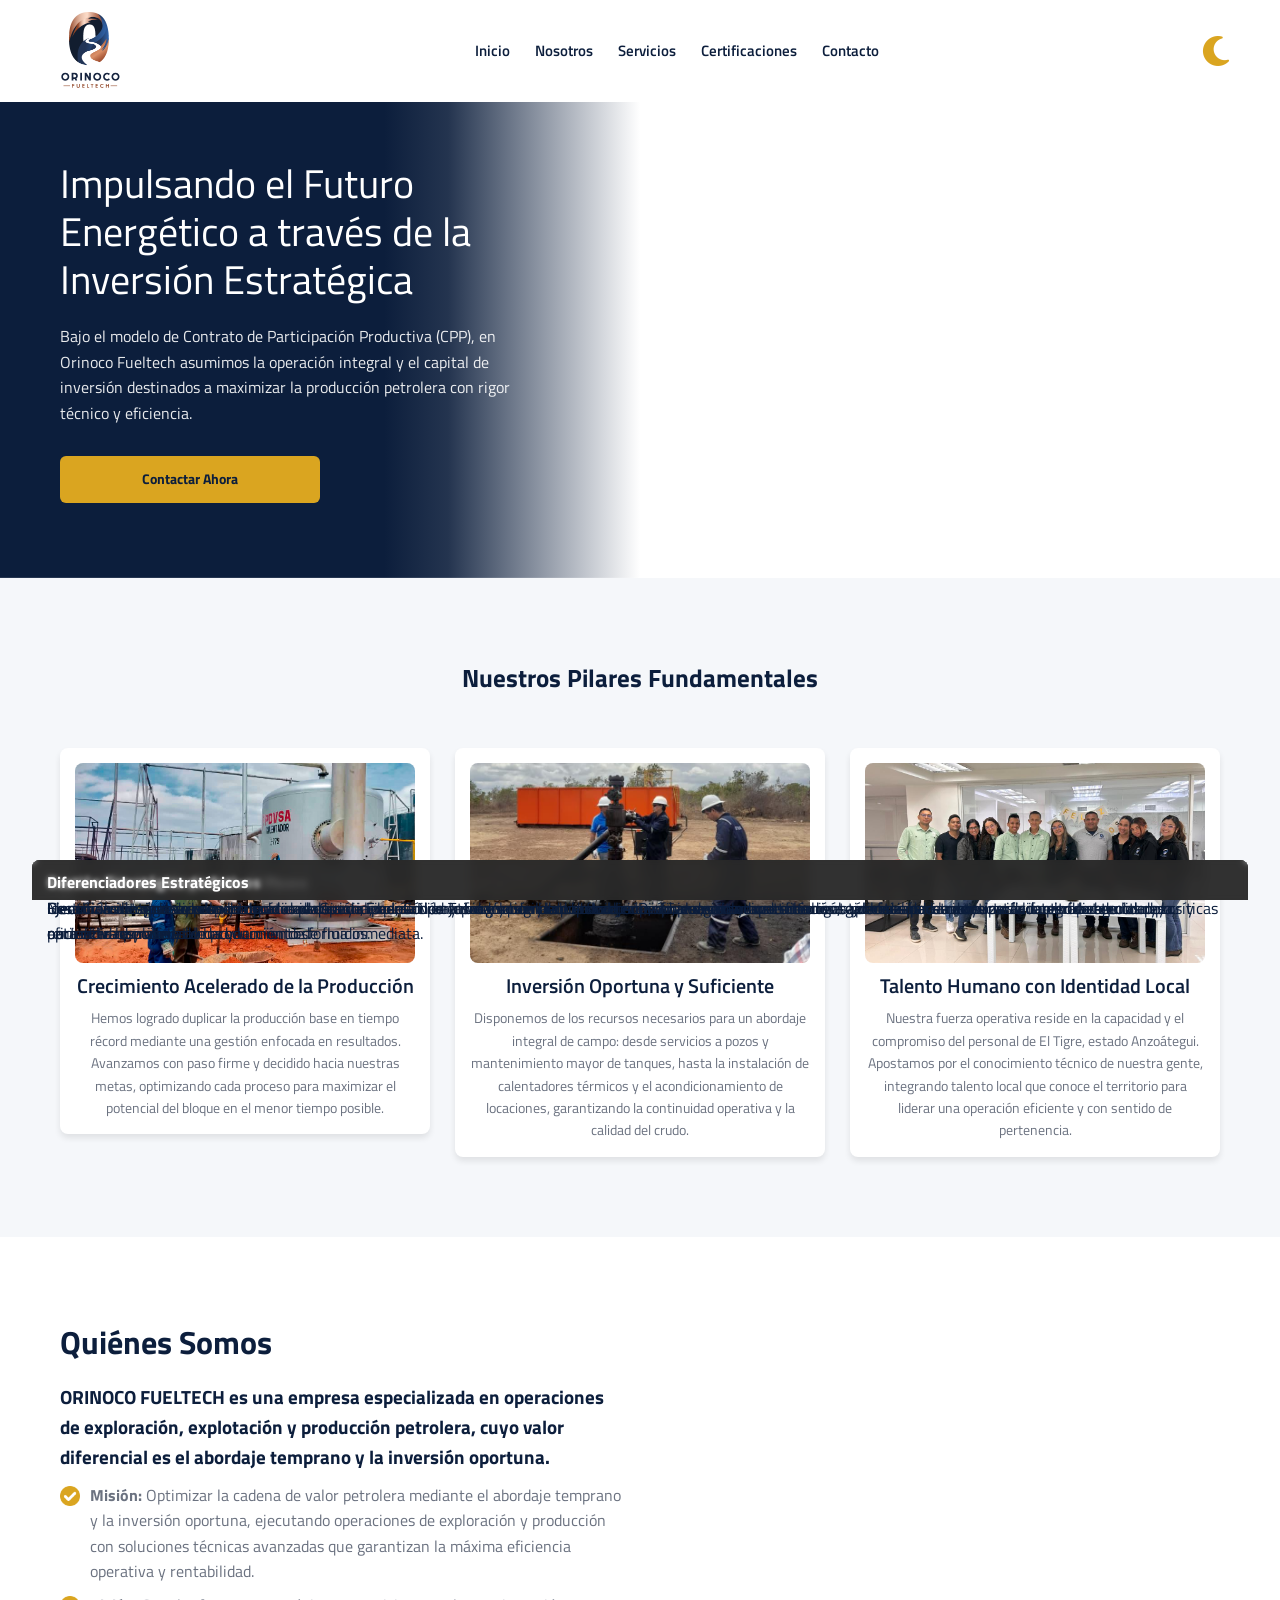
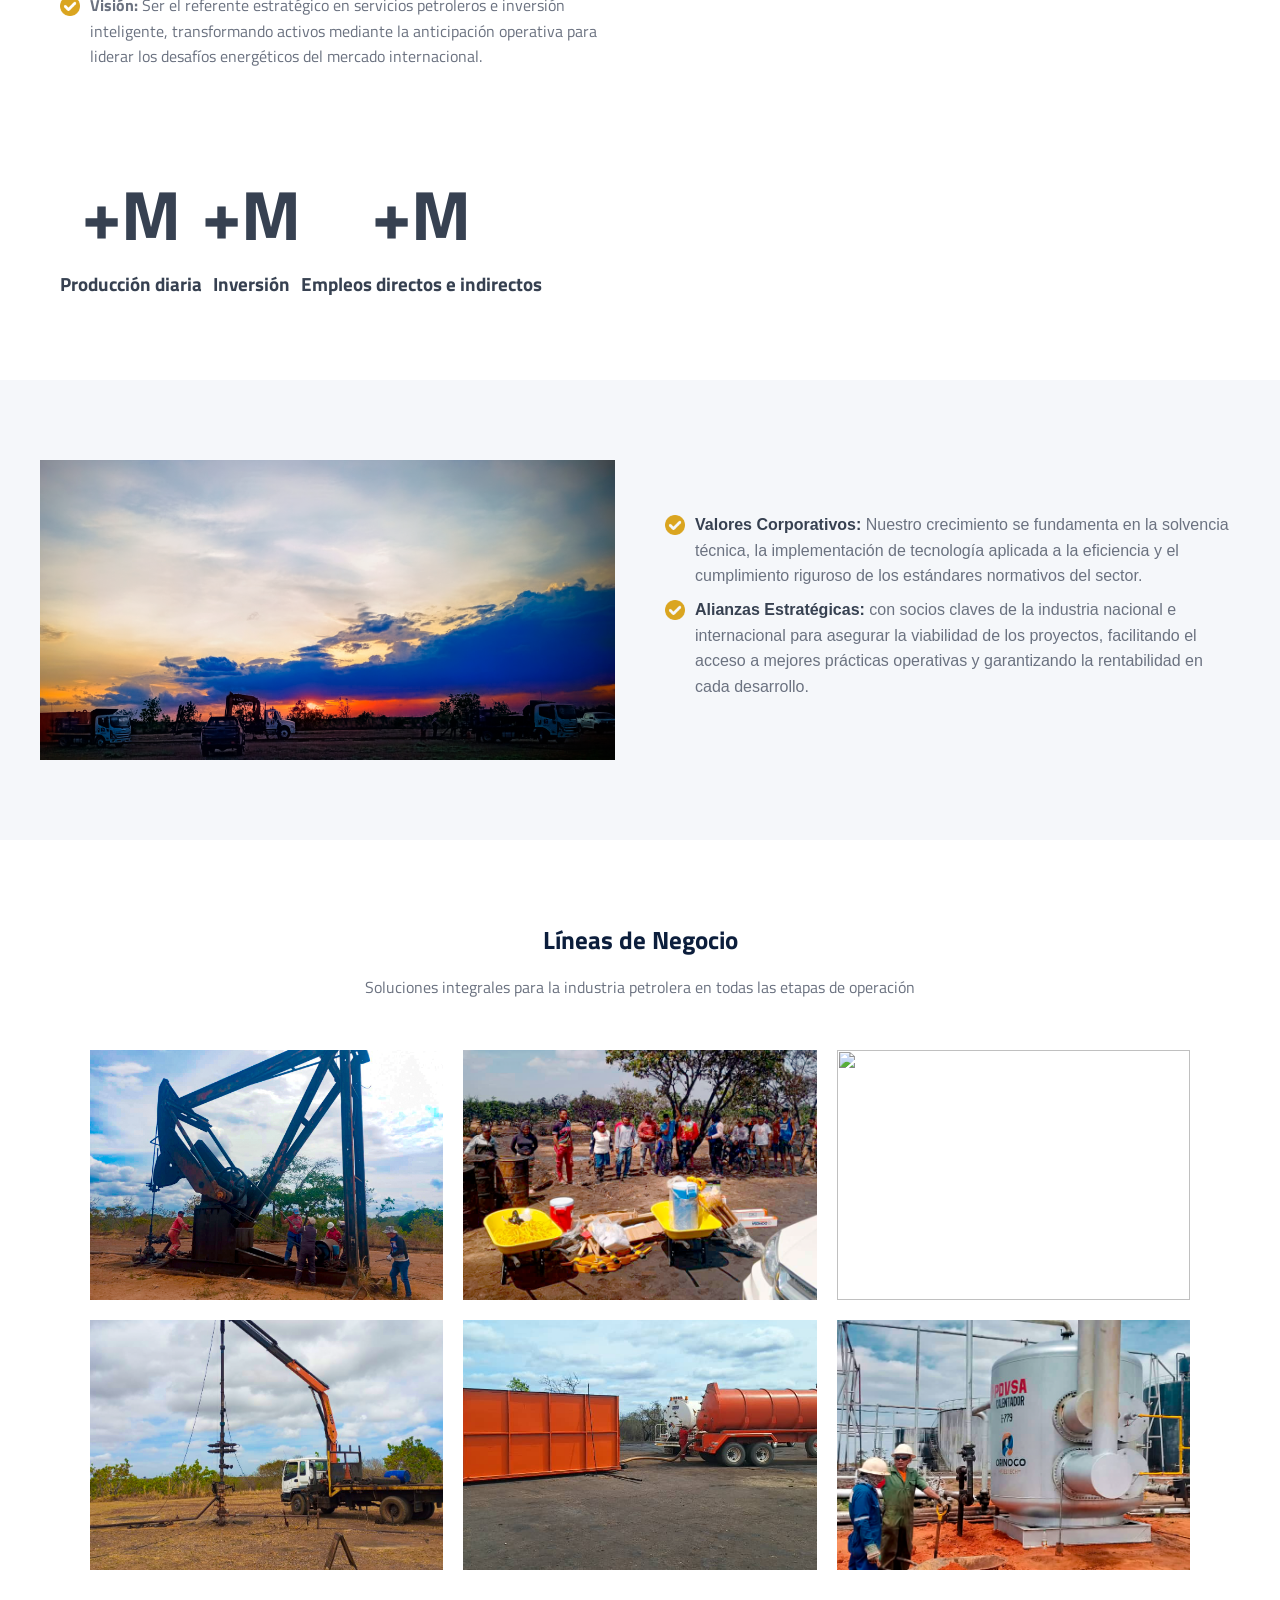
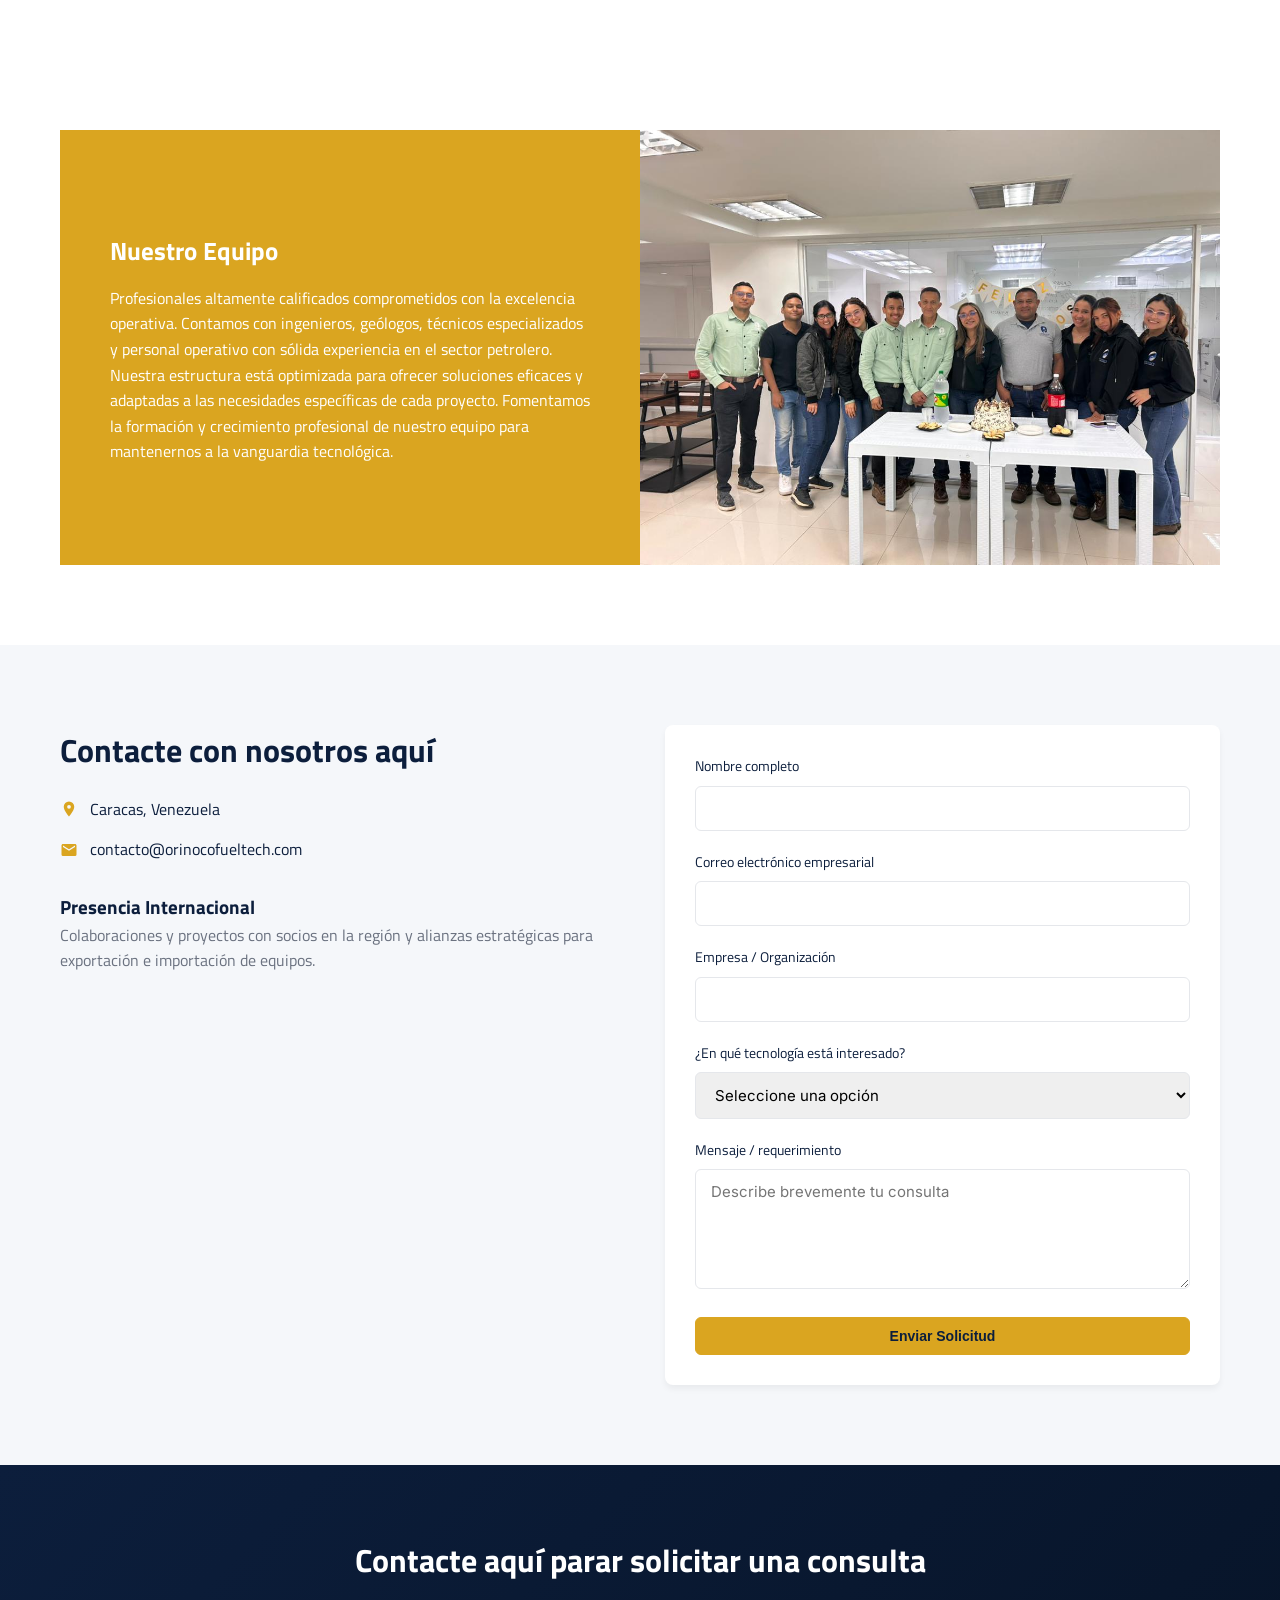
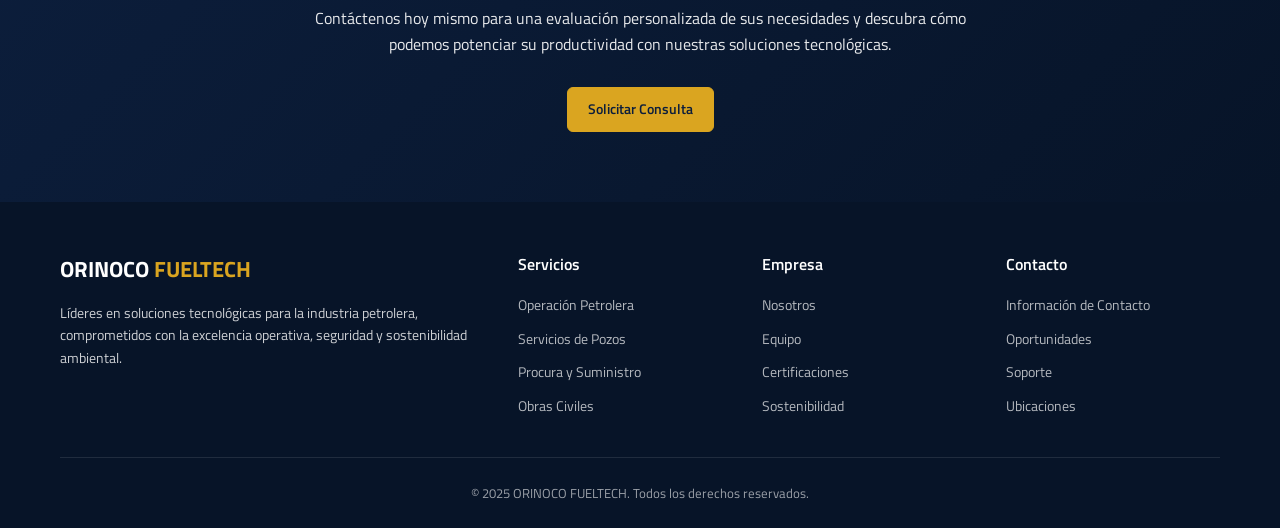
==== index.html @ 9cd98ed2 "textos contador" ====
<!DOCTYPE html>
<html lang="es" data-theme='light'>

<head>
    <meta charset="UTF-8">
    <meta name="viewport" content="width=device-width, initial-scale=1.0">
    <title>ORINOCO FUELTECH | Operaciones petroleras responsables con tecnología de vanguardia</title>
    <link rel="preconnect" href="https://fonts.googleapis.com">
    <link rel="preconnect" href="https://fonts.gstatic.com" crossorigin>
    <link href="https://fonts.googleapis.com/css2?family=Inter:wght@300;400;500;600;700&display=swap" rel="stylesheet">
    <link rel="preconnect" href="https://fonts.googleapis.com">
<link rel="preconnect" href="https://fonts.gstatic.com" crossorigin>
<link href="https://fonts.googleapis.com/css2?family=Titillium+Web:ital,wght@0,200;0,300;0,400;0,600;0,700;0,900;1,200;1,300;1,400;1,600;1,700&display=swap" rel="stylesheet">
    <script src="https://unpkg.com/@lottiefiles/lottie-player@latest/dist/lottie-player.js"></script>
    <link rel="stylesheet" href="style.css">
    <link rel="stylesheet" href="https://cdnjs.cloudflare.com/ajax/libs/odometer.js/0.4.8/themes/odometer-theme-minimal.min.css">
</head>

<body>

    <!-- Header -->
    <header class="header">
        <div class="container header-container">
            <div class="logo">
                <img class="logo__img logo__img-dt" src="img/logoHorizontal.png" alt="">
                <img class="logo__img logo__img-mb" src="img/logoHorizontal.png" alt="">
            </div>

            <button class="mobile-menu-btn" id="mobileMenuBtn">
                <span></span>
                <span></span>
                <span></span>
            </button>

            <nav id="mainNav">
                <ul>
                    <li><a href="#inicio">Inicio</a></li>
                    <li><a href="#nosotros">Nosotros</a></li>
                    <li><a href="#servicios">Servicios</a></li>
                    <li><a href="#certificaciones">Certificaciones</a></li>
                    <li><a href="#contacto">Contacto</a></li>
                </ul>
            </nav>

            <div id="themeBtn" class="toggle-btn">
                <span class="sun"><img src="img/sol.png" alt=""></span>
                <span class="moon"><img src="img/lunas.png" alt=""></span>
            </div>
        </div>
    </header>

    <!-- Hero Section -->
    <section class="hero" id="inicio">
        <div class="container">
            <div class="hero-content">
                <h1>Impulsando el Futuro Energético a través de la Inversión Estratégica</h1>
                <p>Bajo el modelo de Contrato de Participación Productiva (CPP), en Orinoco Fueltech asumimos la operación integral y el capital de inversión destinados a maximizar la producción petrolera con rigor técnico y eficiencia.</p>
                <div class="hero-buttons">
                    <a href="#contacto" class="btn btn-outline">Contactar Ahora</a>
                </div>
            </div>
        </div>
    </section>

    <!-- Features Section -->
    <section class="features">
        <div class="container">
            <div class="section-header">
                <h2 class="section-header__white">Nuestros Pilares Fundamentales</h2>
            </div>
            <div class="features-grid">
                <div class="features__card-wrapper">
                    <div class="feature-card">
                        <img src="img/beneficios y diferenicadores.png" class="feature-card__img" alt="">
                        <h3>Crecimiento Acelerado de la Producción</h3>
                        <p>Hemos logrado duplicar la producción base en tiempo récord mediante una gestión enfocada en resultados. Avanzamos con paso firme y decidido hacia nuestras metas, optimizando cada proceso para maximizar el potencial del bloque en el menor tiempo posible.</p>
                    </div>
                </div>
                <div class="features__card-wrapper">
                    <div class="feature-card">
                        <img src="img/inversion oportuna y suficiente.jpeg" class="feature-card__img" alt="">
                        <h3>Inversión Oportuna y Suficiente</h3>
                        <p>Disponemos de los recursos necesarios para un abordaje integral de campo: desde servicios a pozos y mantenimiento mayor de tanques, hasta la instalación de calentadores térmicos y el acondicionamiento de locaciones, garantizando la continuidad operativa y la calidad del crudo.</p>
                    </div>
                </div>
                                <div class="features__card-wrapper">
                    <div class="feature-card">
                        <img src="img/local.jpeg" class="feature-card__img" alt="">
                        <h3>Talento Humano con Identidad Local</h3>
                        <p>Nuestra fuerza operativa reside en la capacidad y el compromiso del personal de El Tigre, estado Anzoátegui. Apostamos por el conocimiento técnico de nuestra gente, integrando talento local que conoce el territorio para liderar una operación eficiente y con sentido de pertenencia.</p>
                    </div>
                </div>
            </div>
        </div>
    </section>

    <!-- About Section -->
    <section class="about" id="nosotros">
        <div class="container">
            <div class="about-grid">
                <div class="about-card">
                    <div class="section-header">
                        <h2>Quiénes Somos</h2>
                        <h3>ORINOCO FUELTECH es una empresa especializada en operaciones de exploración, explotación y producción petrolera, cuyo valor diferencial es el abordaje temprano y la inversión oportuna.</h3>
                    </div>
                    <div class="about_info">
                        <img src="img/check.png" class="about_info__img" alt="">
                        <p><strong>Misión:</strong> Optimizar la cadena de valor petrolera mediante el abordaje temprano y la inversión oportuna, ejecutando operaciones de exploración y producción con soluciones técnicas avanzadas que garantizan la máxima eficiencia operativa y rentabilidad.</p>
                    </div>
                    <div class="about_info">
                        <img src="img/check.png" class="about_info__img" alt="">
                        <p><strong>Visión:</strong> Ser el referente estratégico en servicios petroleros e inversión inteligente, transformando activos mediante la anticipación operativa para liderar los desafíos energéticos del mercado internacional.
                        </p>
                    </div>
                    <!-- <div class="about_info">
                        <img src="img/check.png" class="about_info__img" alt="">
                        <p>Prácticas que reducen el impacto ambiental.</p>
                    </div>
                    <div class="section-header">
                        <h3>Lorem ipsum dolor sit amet, consectetur.</h3>
                    </div>
                    <div class="about_info">
                        <img src="img/check.png" class="about_info__img" alt="">
                        <p>Lorem ipsum dolor sit amet consectetur.</p>
                    </div>
                    <div class="about_info">
                        <img src="img/check.png" class="about_info__img" alt="">
                        <p>Lorem ipsum dolor sit amet consectetur, adipisicing elit.
                        </p>
                    </div>
                    <div class="about_info">
                        <img src="img/check.png" class="about_info__img" alt="">
                        <p>Lorem ipsum dolor sit amet.</p>
                    </div> -->
                </div>
                <div class="contenedor-lottie contenedor-lottie--c">
                    <lottie-player src="lottie/OFT2.json" background="transparent" speed="1" loop autoplay>
                    </lottie-player>
                </div>
                <div class="contenedor-lottie contenedor-lottie--BN">
                    <lottie-player src="lottie/OFT2 BN.json" background="transparent" speed="1" loop autoplay>
                    </lottie-player>
                </div>
            </div>
        </div>
    </section>

    <!-- <div class="carouselInfinitoLogo">
        <div class="group">
            <div class="card"><img class="carouselInfinitoLogo__img" src="img/logoHorizontal.png" alt=""></div>
            <div class="card"><img class="carouselInfinitoLogo__img" src="img/logoHorizontal.png" alt=""></div>
            <div class="card"><img class="carouselInfinitoLogo__img" src="img/logoHorizontal.png" alt=""></div>
            <div class="card"><img class="carouselInfinitoLogo__img" src="img/logoHorizontal.png" alt=""></div>
            <div class="card"><img class="carouselInfinitoLogo__img" src="img/logoHorizontal.png" alt=""></div>
            <div class="card"><img class="carouselInfinitoLogo__img" src="img/logoHorizontal.png" alt=""></div>
        </div>
        <div aria-hidden class="group">
            <div class="card"><img class="carouselInfinitoLogo__img" src="img/logoHorizontal.png" alt=""></div>
            <div class="card"><img class="carouselInfinitoLogo__img" src="img/logoHorizontal.png" alt=""></div>
            <div class="card"><img class="carouselInfinitoLogo__img" src="img/logoHorizontal.png" alt=""></div>
            <div class="card"><img class="carouselInfinitoLogo__img" src="img/logoHorizontal.png" alt=""></div>
            <div class="card"><img class="carouselInfinitoLogo__img" src="img/logoHorizontal.png" alt=""></div>
            <div class="card"><img class="carouselInfinitoLogo__img" src="img/logoHorizontal.png" alt=""></div>
        </div>
        <div aria-hidden class="group">
            <div class="card"><img class="carouselInfinitoLogo__img" src="img/logoHorizontal.png" alt=""></div>
            <div class="card"><img class="carouselInfinitoLogo__img" src="img/logoHorizontal.png" alt=""></div>
            <div class="card"><img class="carouselInfinitoLogo__img" src="img/logoHorizontal.png" alt=""></div>
            <div class="card"><img class="carouselInfinitoLogo__img" src="img/logoHorizontal.png" alt=""></div>
            <div class="card"><img class="carouselInfinitoLogo__img" src="img/logoHorizontal.png" alt=""></div>
            <div class="card"><img class="carouselInfinitoLogo__img" src="img/logoHorizontal.png" alt=""></div>
        </div>
    </div> -->

    <!-- Contador -->
    <section class="contador">
        <div class="container">
            <div class="contador_item">
                <!-- <lottie-player class="aboutLottie" src="lottie/Handshake Loop.json" background="transparent" speed="1" loop autoplay></lottie-player> -->
                <div class="contador__signos"><p>+</p>
                    <div class="odometer-multiple" data-valor="120" ></div> <p>M</p>
                </div>
                <h3>Producción diaria </h3>
                <!-- <p>En nuestras bases de datos continúan creciendo constantemente.</p> -->
            </div>
            <div class="contador_item">
                <!-- <lottie-player class="aboutLottie" src="lottie/Oil pump.json" background="transparent" speed="1" loop autoplay></lottie-player> -->
                <div class="contador__signos"><p>+</p>
                    <div class="odometer-multiple" data-valor="560" id="odometer"></div> <p>M</p>
                </div>
                <h3>Inversión </h3>
                <!-- <p>En nuestras bases de datos continúan creciendo constantemente.</p> -->
            </div>
            <div class="contador_item">
                <!-- <lottie-player class="aboutLottie" src="lottie/Business Meeting Animation.json" background="transparent" speed="1" loop autoplay></lottie-player> -->
                <div class="contador__signos"><p>+</p>
                    <div class="odometer-multiple" data-valor="710" id="odometer"></div> <p>M</p>
                </div>
                <h3>Empleos directos e indirectos</h3>
                <!-- <p>En nuestras bases de datos continúan creciendo constantemente.</p> -->
            </div>
        </div>
        
    </section>

    <!-- About Section -->
    <div class="carrousel__about">
        <div class="carousel-container">
            <div class="carousel-track">


                <div class="carousel-slide">
                    <div class="slide-content">
                        <img src="img/cielovnzla.png" alt="Trayectoria Petrolera">
                        <div class="about-text">
                            <lottie-player class="aboutLottie" src="lottie/Handshake.json" background="transparent" speed="1" loop autoplay>
                    </lottie-player>
                            <div class="about-values">
                                <div class="value-item">
                                    <img src="img/check.png" class="about_info__img" alt="">
                                    <p><span>Valores Corporativos: </span> Nuestro crecimiento se fundamenta en la solvencia técnica, la implementación de tecnología aplicada a la eficiencia y el cumplimiento riguroso de los estándares normativos del sector.
                                    </p>
                                </div>
                                <div class="value-item">
                                    <img src="img/check.png" class="about_info__img" alt="">
                                    <p><span>Alianzas Estratégicas:</span> con socios claves de la industria nacional e internacional para asegurar la viabilidad de los proyectos, facilitando el acceso a mejores prácticas operativas y garantizando la rentabilidad en cada desarrollo.</p>
                                </div>
                            </div>
                        </div>
                    </div>
                </div>
            </div>

        </div>
    </div>

    <!-- Services Section -->
    <section class="services" id="servicios">
        <div class="container">
            <div class="section-header">
                <h2>Líneas de Negocio</h2>
                <p>Soluciones integrales para la industria petrolera en todas las etapas de operación</p>
            </div>
            <div class="galery">
                <div class="block">
                    <img src="img/operación petrolera.png" class="block__img" alt="">
                    <div class="block__contentTarget">
                        <h4>Operaciones de Upstream</h4>
                        <p>Ejecución integral de proyectos de exploración, explotación y producción de hidrocarburos. Implementamos tecnología aplicada para maximizar el factor de recobro y la eficiencia operativa de los yacimientos.</p>
                    </div>
                </div>
                <div class="block">
                    <img src="img/procura y suministro.png" class="block__img block__img-pys" alt="">
                    <div class="block__contentTarget">
                        <h4>Ingeniería e Infraestructura (EPC)</h4>
                        <p>Desarrollo de obras civiles y mecánicas especializadas. Nos enfocamos en la construcción, adecuación y mantenimiento de facilidades de superficie e infraestructuras críticas para el transporte y almacenamiento de fluidos.
                        </p>
                    </div>
                </div>
                <div class="block">
                    <img src="img/oc.png" class="block__img" alt="">
                    <div class="block__contentTarget">
                        <h4>Intervención y Optimización de Pozos</h4>
                        <p>Ejecución de servicios especializados de Guaya Fina, Coiled Tubing y bombeo de fluidos. Diseñamos soluciones técnicas precisas para restaurar la integridad de los pozos y optimizar los niveles de producción de forma inmediata.</p>
                    </div>
                </div>
                <div class="block">
                    <img src="img/servicios especializados en pozos.png" class="block__img block__img-sep" alt="">
                    <div class="block__contentTarget">
                        <h4>Procura Técnica y Logística</h4>
                        <p>Gestión estratégica y suministro de maquinaria, herramientas de fondo y equipos de superficie de alta especificación, garantizando la continuidad operativa en campo.</p>
                    </div>
                </div>
                <div class="block">
                    <img src="img/comercializacion.jpeg" class="block__img" alt="">
                    <div class="block__contentTarget">
                        <h4>Gestión Estratégica de Activos</h4>
                        <p>Identificación y desarrollo de oportunidades de inversión bajo un esquema de abordaje temprano, orientando recursos técnicos hacia proyectos con alto potencial de rentabilidad y operatividad.</p>
                    </div>
                </div>
                <div class="block">
                    <img src="img/beneficios y diferenicadores.png" class="block__img block__img-byd" alt="">
                    <div class="block__contentTarget">
                        <h4>Diferenciadores Estratégicos</h4>
                        <p>Nuestra ventaja reside en la capacidad de anticipación operativa y la agilidad en la ejecución, asegurando resultados bajo los más estrictos estándares de seguridad y normativa ambiental.</p>
                    </div>
                </div>
            </div>
        </div>
    </section>

    <!-- Certifications Section -->
    <!-- <section class="certifications__features" id="certificaciones">
        <div class="container">
            <div class="certifications__features-grid">
                <div class="certifications__feature-card">
                    <div class="section-header">
                        <h2>Certificaciones, Garantía Internacional y Reconocimientos</h2>
                        <h3>ORINOCO FUELTECH opera bajo estándares internacionales que respaldan la calidad y seguridad
                            de sus proyectos</h3>
                    </div>
                    <div class="certifications__features_info">
                        <img src="img/check.png" class="certifications__features_info__img" alt="">
                        <p>Certificación ISO: Certificación en sistemas de gestión de calidad y seguridad industrial
                            bajo estándares internacionales.</p>
                    </div>
                    <div class="certifications__features_info">
                        <img src="img/check.png" class="certifications__features_info__img" alt="">
                        <p>Cumplimiento Normativo: Cumplimiento riguroso de normativas internacionales de la industria
                            petrolera en todas nuestras operaciones.
                        </p>
                    </div>
                    <div class="certifications__features_info">
                        <img src="img/check.png" class="certifications__features_info__img" alt="">
                        <p>Alianzas Estratégicas: Alianzas con empresas líderes del sector para proyectos y
                            transferencia tecnológica de vanguardia.</p>
                    </div>
                </div>
                <div class="certifications__boximg">
                    <img src="img/calentador.png" class="certifications__boximg__img" alt="">
                </div>
            </div>
        </div>
    </section> -->

    <!-- <div class="carouselInfinitoLogo">
        <div class="group">
            <div class="card"><img class="carouselInfinitoLogo__img" src="img/logoHorizontal.png" alt=""></div>
            <div class="card"><img class="carouselInfinitoLogo__img" src="img/logoHorizontal.png" alt=""></div>
            <div class="card"><img class="carouselInfinitoLogo__img" src="img/logoHorizontal.png" alt=""></div>
            <div class="card"><img class="carouselInfinitoLogo__img" src="img/logoHorizontal.png" alt=""></div>
            <div class="card"><img class="carouselInfinitoLogo__img" src="img/logoHorizontal.png" alt=""></div>
            <div class="card"><img class="carouselInfinitoLogo__img" src="img/logoHorizontal.png" alt=""></div>
        </div>
        <div aria-hidden class="group">
            <div class="card"><img class="carouselInfinitoLogo__img" src="img/logoHorizontal.png" alt=""></div>
            <div class="card"><img class="carouselInfinitoLogo__img" src="img/logoHorizontal.png" alt=""></div>
            <div class="card"><img class="carouselInfinitoLogo__img" src="img/logoHorizontal.png" alt=""></div>
            <div class="card"><img class="carouselInfinitoLogo__img" src="img/logoHorizontal.png" alt=""></div>
            <div class="card"><img class="carouselInfinitoLogo__img" src="img/logoHorizontal.png" alt=""></div>
            <div class="card"><img class="carouselInfinitoLogo__img" src="img/logoHorizontal.png" alt=""></div>
        </div>
        <div aria-hidden class="group">
            <div class="card"><img class="carouselInfinitoLogo__img" src="img/logoHorizontal.png" alt=""></div>
            <div class="card"><img class="carouselInfinitoLogo__img" src="img/logoHorizontal.png" alt=""></div>
            <div class="card"><img class="carouselInfinitoLogo__img" src="img/logoHorizontal.png" alt=""></div>
            <div class="card"><img class="carouselInfinitoLogo__img" src="img/logoHorizontal.png" alt=""></div>
            <div class="card"><img class="carouselInfinitoLogo__img" src="img/logoHorizontal.png" alt=""></div>
            <div class="card"><img class="carouselInfinitoLogo__img" src="img/logoHorizontal.png" alt=""></div>
        </div>
    </div> -->

    <!-- Team Section -->
    <section class="team">
        <div class="container">
            <div class="section-header">
                <h2>Nuestro Equipo</h2>
                <p>Profesionales altamente calificados comprometidos con la excelencia operativa. Contamos con
                    ingenieros, geólogos, técnicos especializados y personal operativo con sólida
                    experiencia en el sector petrolero. Nuestra estructura está optimizada para ofrecer soluciones
                    eficaces y adaptadas a las necesidades
                    específicas de cada proyecto. Fomentamos la formación y crecimiento profesional de nuestro equipo
                    para mantenernos a la
                    vanguardia tecnológica.</p>
            </div>
            <img src="img/local.jpeg" alt="">
        </div>
    </section>

    <!-- Contact Section -->
    <section class="contact" id="contacto">
        <div class="container">
            <div class="contact-content">
                <div class="contact-info">
                    <h2>Contacte con nosotros aquí</h2>

                    <div class="contact-details">
                        <div class="contact-detail">
                            <svg viewBox="0 0 24 24">
                                <path
                                    d="M12,11.5A2.5,2.5 0 0,1 9.5,9A2.5,2.5 0 0,1 12,6.5A2.5,2.5 0 0,1 14.5,9A2.5,2.5 0 0,1 12,11.5M12,2A7,7 0 0,0 5,9C5,14.25 12,22 12,22C12,22 19,14.25 19,9A7,7 0 0,0 12,2Z" />
                            </svg>
                            <span>Caracas, Venezuela</span>
                        </div>
                        <div class="contact-detail">
                            <svg viewBox="0 0 24 24">
                                <path
                                    d="M20,8L12,13L4,8V6L12,11L20,6M20,4H4C2.89,4 2,4.89 2,6V18A2,2 0 0,0 4,20H20A2,2 0 0,0 22,18V6C22,4.89 21.1,4 20,4Z" />
                            </svg>
                            <span>contacto@orinocofueltech.com</span>
                        </div>
                    </div>

                    <h3>Presencia Internacional</h3>
                    <p>Colaboraciones y proyectos con socios en la región y alianzas estratégicas para
                        exportación e
                        importación de equipos.</p>
                </div>

                <div class="contact-form">
                    <form action="https://formsubmit.co/b2ebb0a3934c6da26adfc5975da62bc9" method="POST">
                        <input type="hidden" name="_next"
                            value="https://emilygelvez.github.io/ORINOCO-FUELTECH/gracias.html">
                        <div class="form-group">
                            <label for="name">Nombre completo</label>
                            <input type="text" id="name" name="name" required>
                        </div>
                        <div class="form-group">
                            <label for="email">Correo electrónico empresarial</label>
                            <input type="email" id="email" name="email" required>
                        </div>
                        <div class="form-group">
                            <label for="company">Empresa / Organización</label>
                            <input type="text" id="company" name="company" required>
                        </div>
                        <div class="form-group">
                            <label for="interest">¿En qué tecnología está interesado?</label>
                            <select id="interest" name="interest" required>
                                <option value="">Seleccione una opción</option>
                                <option value="Deep-Drilling Híbrido (D-DH)">Deep-Drilling Híbrido (D-DH)</option>
                                <option value="Gestión de Yacimientos 4.0">Gestión de Yacimientos 4.0</option>
                                <option value="Proyectos de Sostenibilidad / ESG">Proyectos de Sostenibilidad / ESG
                                </option>
                            </select>
                        </div>
                        <div class="form-group">
                            <label for="message">Mensaje / requerimiento</label>
                            <textarea id="message" name="message"
                                placeholder="Describe brevemente tu consulta"></textarea>
                        </div>
                        <button type="submit" class="btn btn-primary" style="width: 100%;">Enviar
                            Solicitud</button>
                    </form>
                </div>
            </div>
        </div>
    </section>

    <!-- CTA Section -->
    <section class="cta">
        <div class="container">
            <h2>Contacte aquí parar solicitar una consulta</h2>
            <p>Contáctenos hoy mismo para una evaluación personalizada de sus necesidades y descubra cómo
                podemos
                potenciar su productividad con nuestras soluciones tecnológicas.</p>
            <a href="#contacto" class="btn btn-primary">Solicitar Consulta</a>
        </div>
    </section>

    <!-- Footer -->
    <footer>
        <div class="container">
            <div class="footer-grid">
                <div class="footer-about">
                    <div class="footer-logo">
                        <span>ORINOCO </span><span>FUELTECH</span>
                    </div>
                    <p>Líderes en soluciones tecnológicas para la industria petrolera, comprometidos con la
                        excelencia
                        operativa, seguridad y sostenibilidad ambiental.</p>
                </div>
                <div class="footer-links">
                    <h4>Servicios</h4>
                    <ul>
                        <li><a href="#servicios">Operación Petrolera</a></li>
                        <li><a href="#servicios">Servicios de Pozos</a></li>
                        <li><a href="#servicios">Procura y Suministro</a></li>
                        <li><a href="#servicios">Obras Civiles</a></li>
                    </ul>
                </div>
                <div class="footer-links">
                    <h4>Empresa</h4>
                    <ul>
                        <li><a href="#nosotros">Nosotros</a></li>
                        <li><a href="#nosotros">Equipo</a></li>
                        <li><a href="#certificaciones">Certificaciones</a></li>
                        <li><a href="#nosotros">Sostenibilidad</a></li>
                    </ul>
                </div>
                <div class="footer-links">
                    <h4>Contacto</h4>
                    <ul>
                        <li><a href="#contacto">Información de Contacto</a></li>
                        <li><a href="#contacto">Oportunidades</a></li>
                        <li><a href="#contacto">Soporte</a></li>
                        <li><a href="#contacto">Ubicaciones</a></li>
                    </ul>
                </div>
            </div>
            <div class="footer-bottom">
                <p>&copy; 2025 ORINOCO FUELTECH. Todos los derechos reservados.</p>
            </div>
        </div>
    </footer>

        <script src="https://cdnjs.cloudflare.com/ajax/libs/odometer.js/0.4.8/odometer.min.js"></script>
    <script src="app.js"></script>
</body>

</html>
---- style.css ----
:root {
    --primary: #0C1E3C;
    --primary-dark: #071428;
    --gold: #DAA520;
    --white: #FFFFFF;
    --gray-light: #F5F7FA;
    --gray: #6B7280;
    --gray-dark: #374151;
    --white-text: #FFFFFF;
    --blue-text: #0C1E3C;
}

[data-theme='dark'] {
    --primary: #F5F7FA;
    --primary-dark: ;
    --gold: #DAA520;
    --white: #071428;
    --gray-light: #0C1E3C;
    --gray: #6B7280;
    --gray-dark: #374151;
    --white-text: #FFFFFF;
    --blue-text: #0C1E3C;
}

* {
    margin: 0;
    padding: 0;
    box-sizing: border-box;
}

body {
    font-family: 'Titillium Web', 'Inter', sans-serif;
    line-height: 1.6;
    color: var(--gray-dark);
    background-color: var(--white);
    overflow-x: hidden;
}

.container {
    max-width: 1200px;
    margin: 0 auto;
    padding: 0 20px;
}

/* Modo claro-oscuro */
.toggle-btn {
    transition: transform 0.3s;
}

.toggle-btn:hover {
    transform: scale(1.1);
}

.toggle-btn span img {
    width: 32px;
}

div#themeBtn {
    display: flex;
}

.sun {
    display: none;
}

.moon {
    display: flex;
}

[data-theme='dark'] .sun {
    display: flex;
}

[data-theme='dark'] .moon {
    display: none;
}

.contenedor-lottie--BN{
    display: none;
}

[data-theme='dark'] .contenedor-lottie--BN{
    display: block ;
}

[data-theme='dark'] .contenedor-lottie--c{
    display: none;
}


/* Header */
header {
    position: fixed;
    width: 100%;
    top: px;
    z-index: 1000;
    transition: .2s;
    background-color: var(--white);
}

.header-container {
    display: flex;
    justify-content: space-between;
    align-items: center;
    padding: 8px;
}

.logo {
    display: flex;
    align-items: center;
    font-weight: 700;
    font-size: 20px;
    color: var(--white);
}

.logo span:last-child {
    color: var(--white);
    margin-left: 4px;
}

.logo__img {
    width: 80px;
}

/* Mobile Menu */
.mobile-menu-btn {
    display: none;
    flex-direction: column;
    justify-content: space-between;
    width: 30px;
    height: 21px;
    background: transparent;
    border: none;
    cursor: pointer;
}

.mobile-menu-btn span {
    display: block;
    height: 3px;
    width: 100%;
    background-color: var(--primary);
    border-radius: 3px;
    transition: all 0.3s ease;
}

nav ul {
    display: flex;
    list-style: none;
}

nav ul li {
    margin-left: 25px;
}

nav ul li a {
    text-decoration: none;
    color: var(--primary);
    font-weight: 600;
    transition: color 0.3s;
    font-size: 15px;
}

nav ul li a:hover {
    color: var(--gold);
}

.header-actions {
    display: flex;
    align-items: center;
}

.btn {
    display: inline-block;
    padding: 10px 20px;
    border-radius: 6px;
    font-weight: 600;
    text-decoration: none;
    transition: all 0.3s;
    cursor: pointer;
    font-size: 14px;
    text-align: center;
}

.btn-outline {
    border: 1px solid var(--primary);
    color: var(--primary);
    margin-right: 10px;
    font-weight: 700;
}

.btn-outline:hover {
    background-color: var(--primary);
    color: var(--white);
}

.btn-primary {
    background-color: var(--gold);
    color: var(--blue-text);
    border: 1px solid var(--gold);
}

.btn-primary:hover {
    background-color: #c6951c;
}

header.abajo {
    background-color: var(--white);
}

header.abajo .logo__Orinoco {
    color: var(--primary);
}

header.abajo .logo__Fueltech {
    color: var(--gold);
}

header.abajo nav ul li a {
    color: var(--primary);
}

header.abajo nav ul li a:hover {
    color: var(--gold);
}

header.abajo .mobile-menu-btn span {
    background-color: var(--primary);
}

/* Hero Section */
.hero {
        background-image: linear-gradient(to right, rgb(12 30 60) 30%, rgb(12, 30, 60, 0.9) 35%, rgba(0, 0, 0, 0) 50%), url(img/heroOFTfinalmas\ brillo.png);
    background-size: cover;
    background-position: center;
    background-repeat: no-repeat;
    color: var(--white-text);
    padding: 160px 0 75px;
    position: relative;
    overflow: hidden;
}

.hero-content {
    max-width: 450px;
    position: relative;
    z-index: 1;
    /* background: rgb(12, 30, 60, 0.7);
    padding: 30px;
    border-radius: 8px;
    backdrop-filter: blur(3px); */
}

.hero h1 {
    font-size: 40px;
    font-weight: 400;
    line-height: 1.2;
    margin-bottom: 20px;
}

.hero p {
    font-size: 16px;
    margin-bottom: 30px;
    opacity: 0.9;
}

.hero-buttons {
    display: flex;
    gap: 15px;
    flex-wrap: wrap;
    max-width: 60%;
}

.hero-buttons .btn {
    padding: 12px 24px;
    flex: 1;
    min-width: 160px;
}

.hero-buttons .btn-outline {
    border: none;
    color: var(--blue-text);
    background-color: var(--gold);
}

.hero-buttons .btn-outline:hover {
    background-color: var(--white);
    color: var(--primary);
}

/* Features Section */
.features {
    /* padding: 0px 0 80px; */
    /* transform: translateY(-160px); */
    /* margin-bottom: -160px; */
    padding: 80px 0;
    background: var(--gray-light);
}

.section-header {
    text-align: center;
    max-width: 700px;
    margin: 0 auto 50px;
}

.section-header h2 {
    font-size: 25px;
    font-weight: 700;
    color: var(--primary);
    margin-bottom: 15px;
    text-align: center;
}



.section-header--boxWhite {
    max-width: 100%;
    /* transform: translateY(-160px); */
    margin: 0 0 15px 0;
}


/* .section-header__white {
    color: var(--white-text) !important;
    font-size: 25px;
    font-weight: 700;
    margin-bottom: 15px;
} */

.section-header p {
    font-size: 16px;
    color: var(--gray);
}

.features-grid {
    display: grid;
    grid-template-columns: repeat(3, minmax(280px, 1fr));
    gap: 25px;
    justify-content: center;
}

.feature-card {
    height: stretch;
    background-color: var(--white);
    border-radius: 8px;
    padding: 15px;
    text-align: center;
    box-shadow: 0 4px 6px rgba(0, 0, 0, 0.09);
}

/* .features__card-wrapper:first-child .feature-card,
.features__card-wrapper:nth-child(2) .feature-card,
.features__card-wrapper:nth-child(3) .feature-card {
    transform: translateY(-160px);
} */

/* .features__card-wrapper:nth-child(2) .feature-card{
            animation:slide-top 0.4s linear both;
        }
        .features__card-wrapper:nth-child(3) .feature-card{
            animation:slide-top 0.4s linear both;
        } */

.feature-card:hover {
    /* scale: 1.03; */
    box-shadow: 0 10px 25px rgba(0, 0, 0, 0.1);
}

.feature-icon {
    width: 60px;
    height: 60px;
    background-color: rgba(218, 165, 32, 0.1);
    border-radius: 50%;
    display: flex;
    align-items: center;
    justify-content: center;
    margin: 0 auto 20px;
}

.feature-icon svg {
    width: 28px;
    height: 28px;
    fill: var(--gold);
}

.feature-card h3 {
    font-size: 20px;
    font-weight: 600;
    margin-bottom: 5px;
    color: var(--primary);
}

.feature-card p {
    color: var(--gray);
    font-size: 14px;
}

.feature-card__img {
    width: 100%;
    border-radius: 8px;
    height: 200px;
    object-fit: cover;
}

.features__card-wrapper:nth-child(2) .feature-card__img {
    object-position: 0 72%;
}

.features__card-wrapper:nth-child(1) .feature-card__img {
    object-position: 0 74%;
}

.features__card-wrapper:nth-child(3) .feature-card__img {
    object-position: 0 80%;
}

/* CARRUSEL INFINITO LOGO*/
.carouselInfinitoLogo {
    display: flex;
    overflow-x: auto;
}

.carouselInfinitoLogo::-webkit-scrollbar {
    display: none;
}

.group {
    display: flex;
    justify-content: center;
    align-items: center;
    gap: 3em;
    animation: spin 18s infinite linear;
    padding-right: 3em;
}

.card {
    height: max-content;
    flex: 0 0 5em;
    color: var(--primary);
    font-weight: 900;
    display: flex;
    font-size: 35px;
}

.carouselInfinitoLogo__textgold {
    color: var(--gold);
}

.carouselInfinitoLogo__img {
    max-width: 200px;
}

/* CARRUSEL QUIENES SOMOS */

/* about con animacion */
.about {
    padding: 80px 0 0;
    background-color: var(--white);
}

.about .section-header {
    text-align: center;
    max-width: 700px;
    margin: 0 auto 50px;
}

.about .section-header h2 {
    font-size: 32px;
    font-weight: 700;
    color: var(--primary);
    margin-bottom: 15px;
    text-align: left;
}

.about .section-header h3 {
    color: var(--primary);
}

.about .section-header p {
    font-size: 16px;
    color: var(--gray);
}

.about-card .section-header {
    text-align: left;
    margin: 0 auto 10px;
}

.about-grid {
    display: grid;
    grid-template-columns: repeat(2, 1fr);
    gap: 25px;
    align-items: center;
}

.about .feature-card {
    border-radius: 8px;
    padding: 30px 20px;
    text-align: left;
    transition: transform 0.3s, box-shadow 0.3s;
}

.about-icon {
    width: 60px;
    height: 60px;
    background-color: rgba(218, 165, 32, 0.1);
    border-radius: 50%;
    display: flex;
    align-items: center;
    justify-content: center;
    margin: 0 auto 20px;
}

.about-icon svg {
    width: 28px;
    height: 28px;
    fill: var(--gold);
}

.about-card p {
    color: var(--gray);
    font-size: 16px;
}

.about_info {
    display: flex;
    gap: 10px;
    margin-bottom: 8px;
}

img.about_info__img {
    width: 20px;
    height: 20px;
    margin-top: 3px;
}

.about_info__conclusion {
    font-size: 16px;
    max-width: 70%;
    line-height: 17px;
    margin-top: 12px;
}

.about_info p {
    text-align: left;
}

/* lottie */
.about__lottie-info-box {
    display: grid;
    grid-template-columns: repeat(2, minmax(300px, 1fr));
}

.about-text {
    color: var(--gray-dark);
}

[data-theme='dark'] .about-text {
    color: var(--primary);
}

.about-text .value-item p{
    color: var(--gray);
}

/* About Section */
        .value-item {
        display: flex;
    gap: 10px;
    margin-bottom: 8px;
        }
    .value-item .about_info__img {
    width: 20px !important;
    height: 20px !important;
    margin-top: 3px;
        object-fit:cover;
    min-height:auto;
    object-position:unset;
    }
    .value-item span{
        font-weight: bold;
        color: var(--gray-dark);
    }

    .aboutLottie{
        width: 100px;
    }
/* .about {
            padding: 80px 0;
        }
        
        .about-content {
            display: grid;
            grid-template-columns: 1fr 1fr;
            gap: 50px;
            align-items: center;
        }
        
        .about-text h2 {
            font-size: 32px;
            font-weight: 700;
            color: var(--primary);
            margin-bottom: 20px;
        }
        
        .about-text p {
            font-size: 16px;
            color: var(--gray);
            margin-bottom: 25px;
        }
        
        .about-values {
            margin-top: 30px;
        }
        
        .value-item {
            margin-bottom: 25px;
        }
        
        .value-item h4 {
            font-size: 18px;
            font-weight: 600;
            color: var(--primary);
            margin-bottom: 10px;
        }
        
        .value-item p {
            color: var(--gray);
            font-size: 15px;
        }
        
        .about-highlights {
            display: flex;
            flex-direction: column;
            gap: 20px;
        }
        
        .highlight-card {
            background: var(--white);
            padding: 20px;
            border-radius: 8px;
            box-shadow: 0 4px 6px rgba(0, 0, 0, 0.05);
            border-left: 4px solid var(--gold);
        }
        
        .highlight-card h3 {
            font-size: 18px;
            font-weight: 600;
            color: var(--primary);
            margin-bottom: 15px;
        }
        
        .highlight-card p {
            font-size: 14px;
            color: var(--gray);
            margin-bottom: 10px;
        }
        
        .highlight-card ul {
            list-style: none;
            padding-left: 0;
        }
        
        .highlight-card li {
            margin-bottom: 8px;
            color: var(--gray);
            position: relative;
            padding-left: 20px;
            font-size: 14px;
        }
        
        .highlight-card li:before {
            content: "•";
            color: var(--gold);
            font-weight: bold;
            position: absolute;
            left: 0;
        } */



/* Services Section */
.services {
    padding: 0px 0 80px;
}

.services-grid {
    display: grid;
    grid-template-columns: repeat(2, 1fr);
    gap: 30px;
}

.service-card {
    background-color: var(--white);
    border-radius: 8px;
    padding: 30px;
    box-shadow: 0 4px 6px rgba(0, 0, 0, 0.05);
    transition: transform 0.3s, box-shadow 0.3s;
}

.service-card:hover {
    transform: translateY(-5px);
    box-shadow: 0 10px 25px rgba(0, 0, 0, 0.1);
}

.service-card h3 {
    font-size: 20px;
    font-weight: 600;
    margin-bottom: 15px;
    color: var(--primary);
}

.service-card p {
    color: var(--gray);
    margin-bottom: 15px;
    font-size: 15px;
}

.service-features {
    list-style: none;
    margin-top: 15px;
}

.service-features li {
    margin-bottom: 8px;
    color: var(--gray);
    position: relative;
    padding-left: 20px;
    font-size: 14px;
}

.service-features li:before {
    content: "•";
    color: var(--gold);
    font-weight: bold;
    position: absolute;
    left: 0;
}

.carrousel__about {
    background-color: var(--gray-light);
    margin: 80px 0;
}

img.block__img.block__img-pys {
    object-position: 0px -170px;
}

.block__img-sep {
    object-position: 0px -120px;
}

.block__img-byd {
    object-position: -80px 0px;
}

/* Certifications Section */
.certifications {
    padding: 80px 0;
}

.certifications-grid {
    display: grid;
    grid-template-columns: repeat(1, 1fr);
    gap: 25px;
}

.cert-card {
    background-color: var(--white);
    border-radius: 8px;
    padding: 25px;
    text-align: center;
    box-shadow: 0 4px 6px rgba(0, 0, 0, 0.05);
    border-top: 4px solid var(--gold);
}

.cert-card h3 {
    font-size: 18px;
    font-weight: 600;
    margin-bottom: 15px;
    color: var(--primary);
}

section.certifications__features .section-header h3 {
    color: var(--primary);
}

.certifications__features_info p {
    color: var(--gray);
}

.cert-card p {
    color: var(--gray);
    font-size: 14px;
}

.certifications__box {
    display: grid;
    grid-template-columns: repeat(2, 1fr);
}

img.certifications__img {
    width: 100%;
}

.certifications__features .section-header h2 {
    text-align: left;
}

/* Team Section */
.team {
    padding: 80px 0;

}

.team .container {
    display: grid;
    grid-template-columns: 1fr 1fr;
}

.team .section-header {
    text-align: left;
    margin: 0px;
    background-color: var(--gold);
    padding: 50px;
    display: flex;
    flex-direction: column;
    justify-content: center;
}

.team .section-header h2 {
    color: var(--white-text);
    text-align: left;
}

.team .section-header p {
    color: var(--white-text);
}

.team .container img {
    width: 100%;
    height: 100%;
    object-fit: cover;
}

.team-grid {
    display: grid;
    grid-template-columns: repeat(3, 1fr);
    gap: 25px;
}

.team-card {
    background-color: var(--white);
    border-radius: 8px;
    padding: 25px;
    text-align: center;
    box-shadow: 0 4px 6px rgba(0, 0, 0, 0.05);
}

.team-card h3 {
    font-size: 18px;
    font-weight: 600;
    margin-bottom: 10px;
    color: var(--primary);
}

.team-card p {
    color: var(--gray);
    margin-bottom: 15px;
    font-size: 14px;
}

.team-role {
    color: var(--gold);
    font-weight: 500;
    font-size: 14px;
}

/* Contact Section */
.contact {
    padding: 80px 0;
    background-color: var(--gray-light);
}

.contact-content {
    display: grid;
    grid-template-columns: 1fr 1fr;
    gap: 50px;
}

.contact-info h2 {
    font-size: 32px;
    font-weight: 700;
    color: var(--primary);
    margin-bottom: 20px;
}

.contact-info p {
    font-size: 16px;
    color: var(--gray);
    margin-bottom: 25px;
}

.contact-details {
    margin-bottom: 30px;
}

.contact-detail {
    display: flex;
    align-items: center;
    margin-bottom: 15px;
    color: var(--primary);
}
.contact-info h3{
    color: var(--primary);
}

.contact-detail svg {
    width: 18px;
    height: 18px;
    fill: var(--gold);
    margin-right: 12px;
}

.contact-form {
    background-color: var(--white);
    border-radius: 8px;
    padding: 30px;
    box-shadow: 0 4px 6px rgba(0, 0, 0, 0.05);
}

.form-group {
    margin-bottom: 20px;
}

.form-group label {
    display: block;
    margin-bottom: 8px;
    font-weight: 500;
    color: var(--primary);
    font-size: 14px;
}

.form-group input,
.form-group textarea,
.form-group select {
    width: 100%;
    padding: 12px 15px;
    border: 1px solid #e5e7eb;
    border-radius: 6px;
    font-family: 'Inter', sans-serif;
    font-size: 15px;
    transition: border-color 0.3s;
}

.form-group input:focus,
.form-group textarea:focus,
.form-group select:focus {
    outline: none;
    border-color: var(--gold);
}

.form-group textarea {
    min-height: 120px;
    resize: vertical;
}

/* CTA Section */
.cta {
    background: linear-gradient(135deg, var(--primary) 0%, var(--primary-dark) 100%);
    color: var(--white-text);
    padding: 70px 0;
    text-align: center;
}

.cta h2 {
    font-size: 32px;
    font-weight: 700;
    margin-bottom: 20px;
}

.cta p {
    font-size: 16px;
    max-width: 700px;
    margin: 0 auto 30px;
    opacity: 0.9;
}

/* Footer */
footer {
    background-color: var(--primary-dark);
    color: var(--white-text);
    padding: 50px 0 25px;
}

.footer-grid {
    display: grid;
    grid-template-columns: 2fr 1fr 1fr 1fr;
    gap: 30px;
    margin-bottom: 30px;
}

.footer-logo {
    font-size: 22px;
    font-weight: 700;
    margin-bottom: 15px;
}

.footer-logo span:last-child {
    color: var(--gold);
}

.footer-about p {
    opacity: 0.8;
    margin-bottom: 15px;
    font-size: 14px;
}

.footer-links h4 {
    font-size: 16px;
    font-weight: 600;
    margin-bottom: 15px;
    color: var(--white-text);
}

.footer-links ul {
    list-style: none;
}

.footer-links ul li {
    margin-bottom: 8px;
}

.footer-links ul li a {
    color: rgba(255, 255, 255, 0.7);
    text-decoration: none;
    transition: color 0.3s;
    font-size: 14px;
}

.footer-links ul li a:hover {
    color: var(--gold);
}

.footer-bottom {
    border-top: 1px solid rgba(255, 255, 255, 0.1);
    padding-top: 25px;
    text-align: center;
    color: rgba(255, 255, 255, 0.6);
    font-size: 13px;
}

/* Animate scroll galery */

.block {
    width: 100%;
}

.block {
    animation: appear linear;
    animation-timeline: view();
    animation-range: entry 0 cover 40%;
    overflow: hidden;
}

.block__img {
    object-fit: cover;
    width: 100%;
    height: 100%;
}

.galery {
    width: 98%;
    max-width: 1100px;
    margin: 40px auto 0;
    display: grid;
    grid-template-columns: repeat(auto-fit, minmax(310px, 1fr));
    gap: 20px;
    grid-auto-rows: 250px;
}

.block__contentTarget {
    position: absolute;
    width: 95%;
    background-color: rgba(42, 42, 42, 0.41);
    height: auto;
    max-height: 40px;
    bottom: 0;
    transition: .3s;
    color: var(--blue-text);
    backdrop-filter: blur(2px);
    border-radius: 8px 8px 0 0;
    margin: 0 auto;
    left: 0;
    right: 0;
    padding: 10px 15px;
}

.block:hover .block__contentTarget {
    background: #fff;
    max-height: 200px;
}

.block__contentTarget h4 {
    color: var(--white-text);
}

.block:hover .block__contentTarget h4 {
    color: var(--blue-text);
}

/* Quienes somos */

.carousel-container {
    position: relative;
    width: 100%;
    max-width: 1200px;
    margin: auto;
    overflow: hidden;
    font-family: 'Segoe UI', Tahoma, Geneva, Verdana, sans-serif;
    border-radius: 8px;
    padding: 80px 0;
}

.carousel-track {
    display: flex;
    transition: transform 0.8s ease-in-out;
}

.carousel-slide {
    min-width: 100%;
    box-sizing: border-box;
    max-height: 600px;
}

.slide-content {
    display: grid;
    grid-template-columns: 1fr 1fr;
    gap: 50px;
    align-items: center;
    max-height: 600px;
}

.slide-content img {
    width: 100%;
    height: 100%;
    object-fit: cover;
    min-height: 300px;
    object-position: right;
}

.text-box {
    width: 50%;
    padding: 40px;
    box-sizing: border-box;
    display: flex;
    flex-direction: column;
    justify-content: center;
}

.text-box h2 {
    color: var(--primary-color);
    margin-top: 0;
}

.text-box h3 {
    color: #333;
    margin-bottom: 5px;
    border-bottom: 2px solid var(--primary-color);
    display: inline-block;
    width: fit-content;
}

.text-box p {
    line-height: 1.6;
    color: #555;
}

.text-box ul {
    padding-left: 20px;
    color: #555;
}

/* Indicadores */
.carousel-indicators {
    text-align: center;
    margin-top: 10px;
}

.dot {
    height: 12px;
    width: 12px;
    margin: 0 5px;
    background-color: var(--gray);
    border-radius: 50%;
    display: inline-block;
    cursor: pointer;
    transition: background-color 0.3s;
}

.dot.active {
    background-color: var(--gold);
}


/* GRACIAS */
.gracias__logo {
    max-width: 200PX;
}

.container-gracias {
    max-width: 550px;
    height: 100vh;
    margin: 0 auto;
    gap: 15px;
    display: flex;
    justify-content: center;
    align-items: center;
    flex-direction: column;
    text-align: center;
}

/* certifications */

.certifications__features {
    padding: 80px 0;
    /* margin-bottom: 80px; */
    background-color: var(--gray-light);
}

.certifications__features-grid {
    display: grid;
    grid-template-columns: 1fr 1fr;
    gap: 50px;
    align-items: center;
}

.certifications__feature-card .section-header {
    text-align: left;
    margin: 0 auto 10px;
}

.certifications__features_info {
    display: flex;
    align-items: center;
    gap: 10px;
    margin-bottom: 8px;
}

.certifications__features_info__img {
    width: 20px;
    height: 20px;
}

.certifications__boximg {
    height: stretch;
}

.certifications__boximg__img {
    width: 100%;
    height: 100%;
    max-height: 450px;
    object-fit: cover;
}

.logo__img-mb {
    display: none;
}

/* ANIMACIONES */
/* @keyframes slide-top{
            0%{transform:translateY(0)}
            100%{transform:translateY(-160px)}
        } */


        /* CONTADOR */

        .contador .container {
            margin-top: 80px;
    display: flex;
}

.contador_item {
    text-align: center;
}

.odometer{
    font-size: 70px;
    font-weight: 700;
}

.contador__signos{
    display: flex;
        justify-content: center;
    align-items: center;
    font-size: 70px;
    font-weight: 700;
}

@keyframes spin {
    from {
        translate: 0;
    }

    to {
        translate: -100%;
    }
}

@keyframes appear {
    from {
        opacity: 1;
        scale: 1;
        /* transform: translateX(-100px); */
    }

    to {
        opacity: 1;
        scale: 1;
        /* transform: translateX(0px); */
    }
}

/* ===== RESPONSIVE DESIGN ===== */

/* Tablets */
@media (max-width: 992px) {

    .features-grid,
    .certifications-grid,
    .team-grid {
        grid-template-columns: repeat(1, minmax(280px, 600px));
    }

    .services-grid {
        grid-template-columns: 1fr;
    }

    .footer-grid {
        grid-template-columns: 1fr 1fr;
        gap: 40px;
    }

    .slide-content {
        grid-template-columns: 1fr;
        gap: 30px;
        max-height: none;
                max-width: 600px;
        margin: auto;
    }

    .carousel-slide {
        max-height: none;
        padding: 0 20px;
    }

    .slide-content img {
        height: 300px;
        /* Altura fija para la imagen en móvil */
        border-radius: 8px;
    }

    .about-text {
        padding: 0 10px;
    }

    .about-values {
        display: flex;
        flex-direction: column;
        /* Valores uno debajo de otro */
        gap: 20px;
    }

    .value-item {
        margin-bottom: 0px;
    }

    .about-values {
        gap: 0px;
    }
    .about-grid {
    grid-template-columns: 1fr;
            MAX-WIDTH: 600px;
        margin: auto;
}
}

/* Mobile Large */
@media (max-width: 768px) {
    .logo__img-mb {
        display: block;
        width: 120px;
    }

    .logo__img-dt {
        display: none;
    }

    .header-container {
        padding: 15px;
    }

    .logo {
        font-size: 18px;
    }

    /* Mobile Menu */
    .mobile-menu-btn {
        display: flex;
    }

    nav {
        position: fixed;
        top: 60px;
        left: 0;
        width: 100%;
        background: var(--white);
        box-shadow: 0 5px 10px rgba(0, 0, 0, 0.1);
        transform: translateY(-100%);
        opacity: 0;
        visibility: hidden;
        transition: all 0.3s ease;
    }

    nav.active {
        transform: translateY(0);
        opacity: 1;
        visibility: visible;
    }

    nav ul {
        flex-direction: column;
        padding: 20px;
    }

    nav ul li {
        margin: 0 0 15px 0;
    }

    nav ul li a {
        display: block;
        padding: 10px 0;
        font-size: 16px;
        color: var(--gray-dark);
    }

    .header-actions {
        display: none;
    }

    .hero {
        background-image: linear-gradient(to right, rgb(12, 30, 60, 0.6) 50%, rgb(12, 30, 60, 0.6) 50%), url(img/HeroOFT2.jpeg);
        padding: 120px 0 60px;
    }

    .hero h1 {
        font-size: 28px;
        text-align: center;
    }

    .hero p {
        text-align: center;
    }

    .hero-buttons {
        margin: auto;
    }

    .hero-buttons .btn {
        width: 100%;
    }

    .hero-content {
    margin: auto;
}

    .about-content,
    .contact-content {
        grid-template-columns: 1fr;
        gap: 40px;
    }

    .section-header h2 {
        font-size: 28px;
        text-align: center !important;
    }

    .features,
    .certifications,
    .team,
    .contact {
        padding: 60px 0;
    }

    .feature-card:first-child {
        animation: none !important;
    }

    .feature-card:nth-child(2) {
        animation: none !important;
    }

    .feature-card:nth-child(3) {
        animation: none !important;
    }

    .features {
        margin-bottom: 0px;
    }

    .section-header {
        animation: none;
    }

    .section-header h2 {
        color: var(--primary);
    }

    .section-header__white {
        color: var(--primary) !important;
        text-align: center !important;
    }

    /* .slide-content img, .text-box { 
            width: 100%; 
        }
    .slide-content { 
        display: flex;
        flex-direction: column; 
        padding: 0 20px;
    } */

    .slide-content img {
        height: 200px;
        /* Imagen más pequeña en teléfonos */
    }

    .about-text h2 {
        font-size: 1.5rem;
        /* Ajuste de título */
    }

    .about-values h4 {
        font-size: 1.1rem;
    }

    .certifications__features-grid {
        grid-template-columns: 1fr;
        max-width: 600px;
        margin: auto;
    }

    .team .container {
        display: grid;
        grid-template-columns: 1fr;
    }

    .certifications__features .section-header h2 {
        text-align: center;
    }

    .section-header h3 {
        text-align: center;
        margin-bottom: 20px;
    }

    .features__card-wrapper:first-child .feature-card,
.features__card-wrapper:nth-child(2) .feature-card,
.features__card-wrapper:nth-child(3) .feature-card {
        transform: none;
}
.section-header--boxWhite{
    transform: none;
}
.team .section-header {
    max-width: 100%;
}
button#mobileMenuBtn {
    order: 2;
    margin: 0;
    margin-left: 20px;
}
div#themeBtn {
    order: 1;
    margin-left: auto;
}

.services {
max-width: 600px;
    margin: auto;
}

.services .container{
    padding: 0px;
}

.block__img-byd {
    object-position: center;
}

}

/* Mobile Small */
@media (max-width: 576px) {

    .features-grid,
    .certifications-grid,
    .team-grid {
        grid-template-columns: 1fr;
    }

    .footer-grid {
        grid-template-columns: 1fr;
        gap: 30px;
    }

    .feature-card,
    .service-card,
    .cert-card,
    .team-card {
        padding: 25px 20px;
    }

    .contact-form {
        padding: 25px 20px;
    }

    .cta h2 {
        font-size: 26px;
    }

    .cta p {
        font-size: 15px;
    }
}

/* Very Small Mobile */
@media (max-width: 400px) {
    .hero h1 {
        font-size: 24px;
    }

    .section-header h2 {
        font-size: 24px;
    }

    .btn {
        padding: 10px 16px;
        font-size: 13px;
    }
}
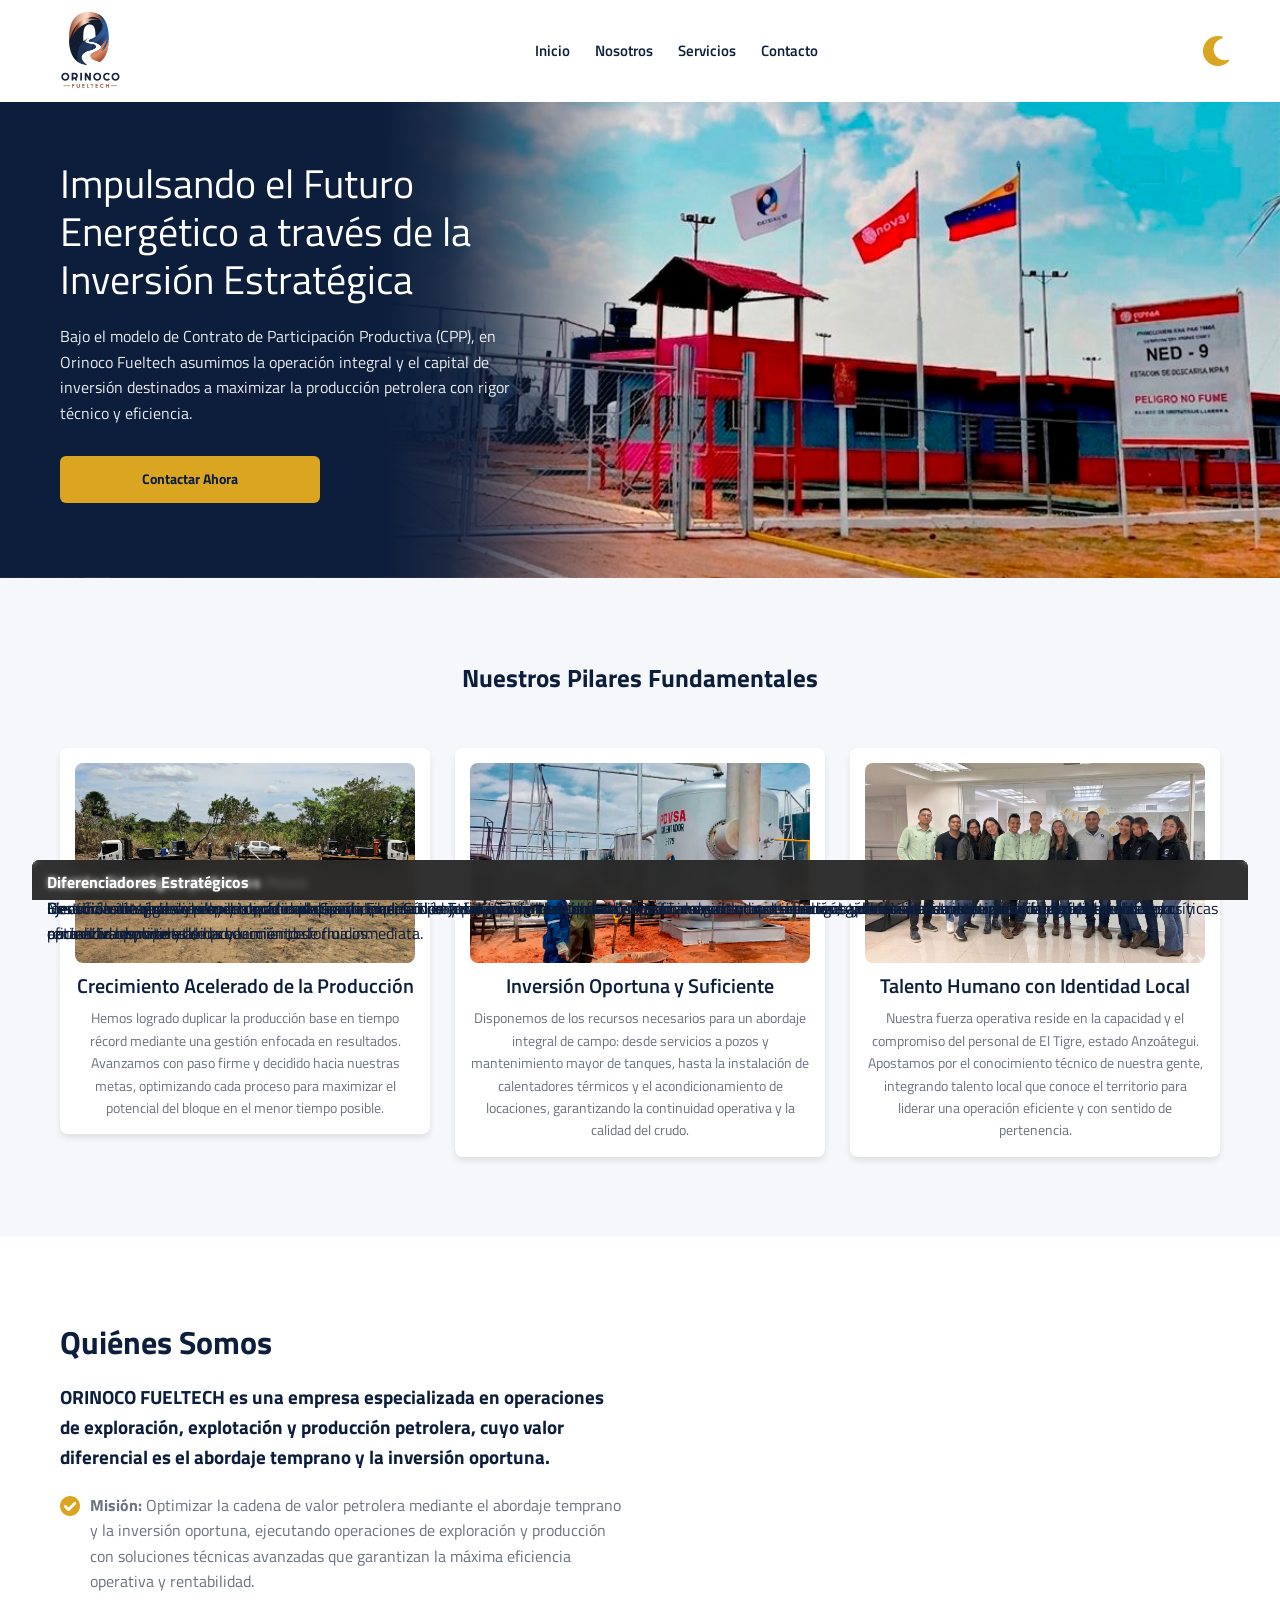
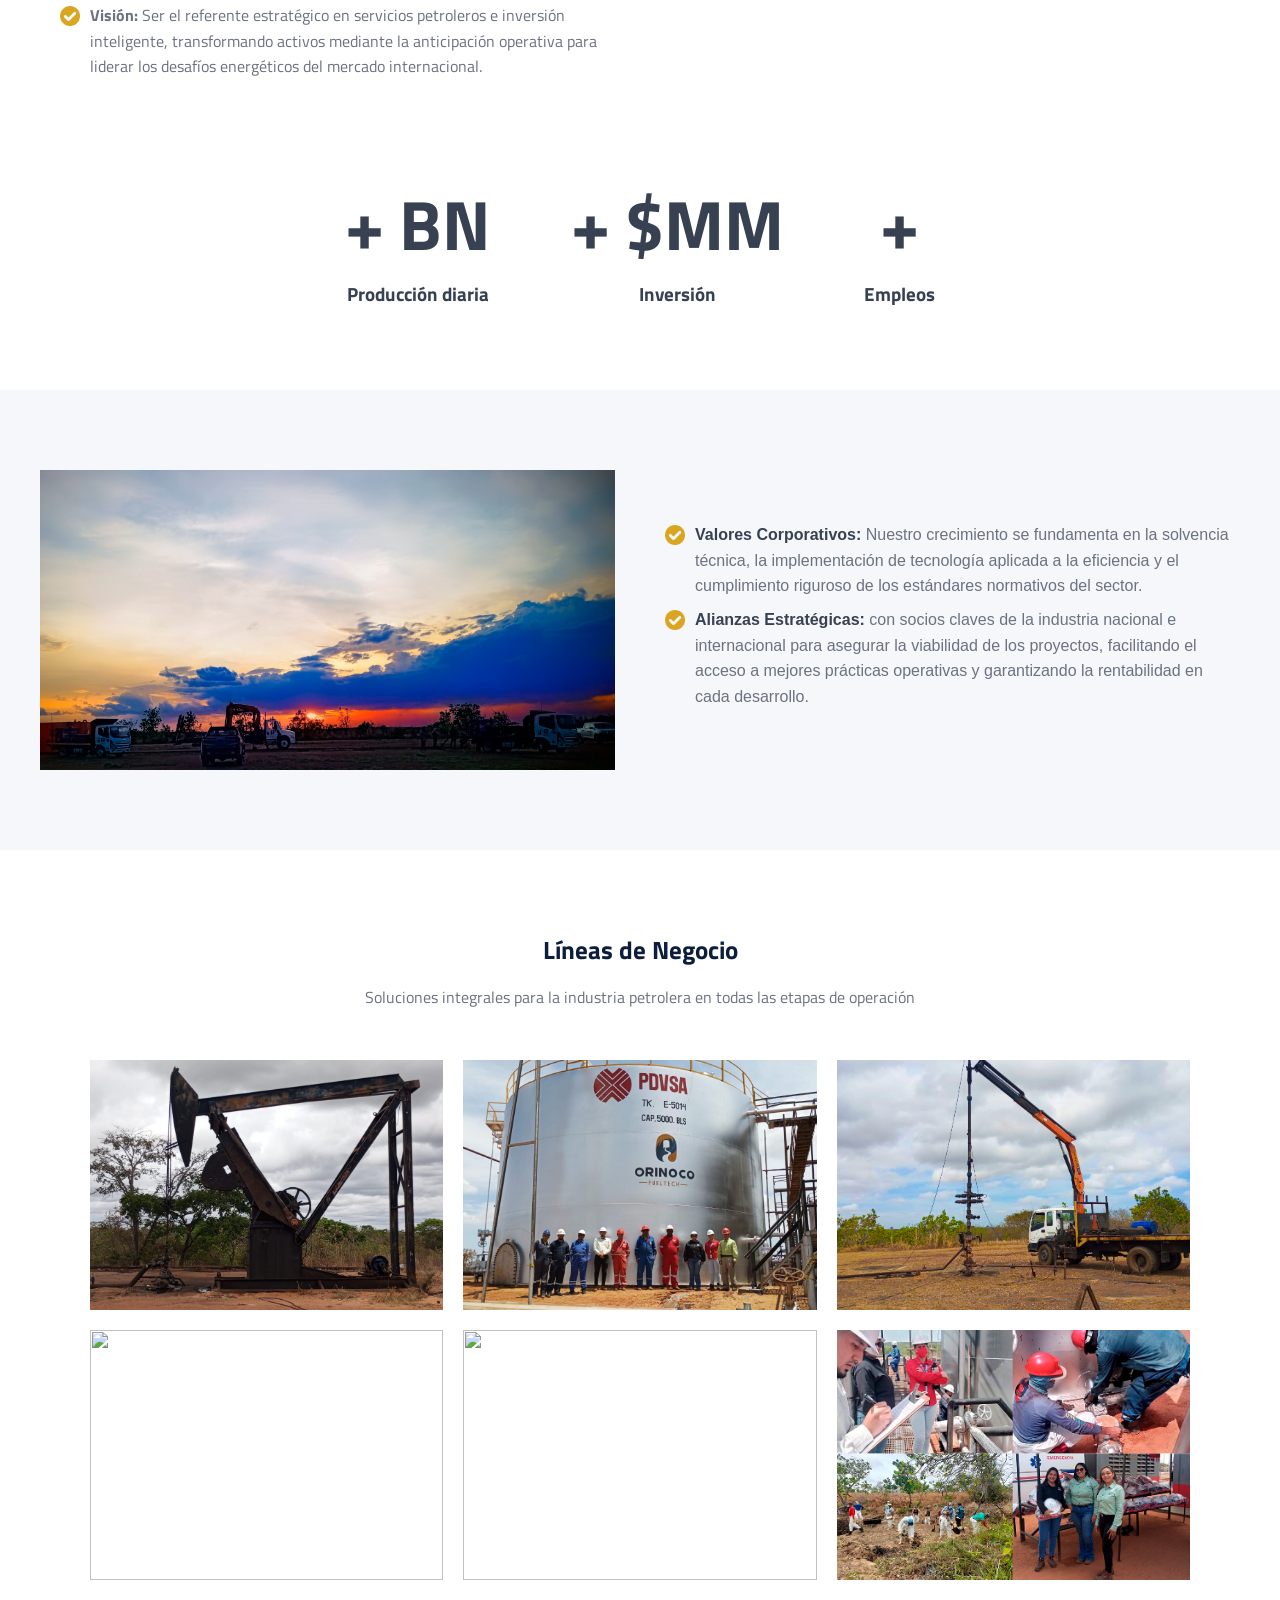
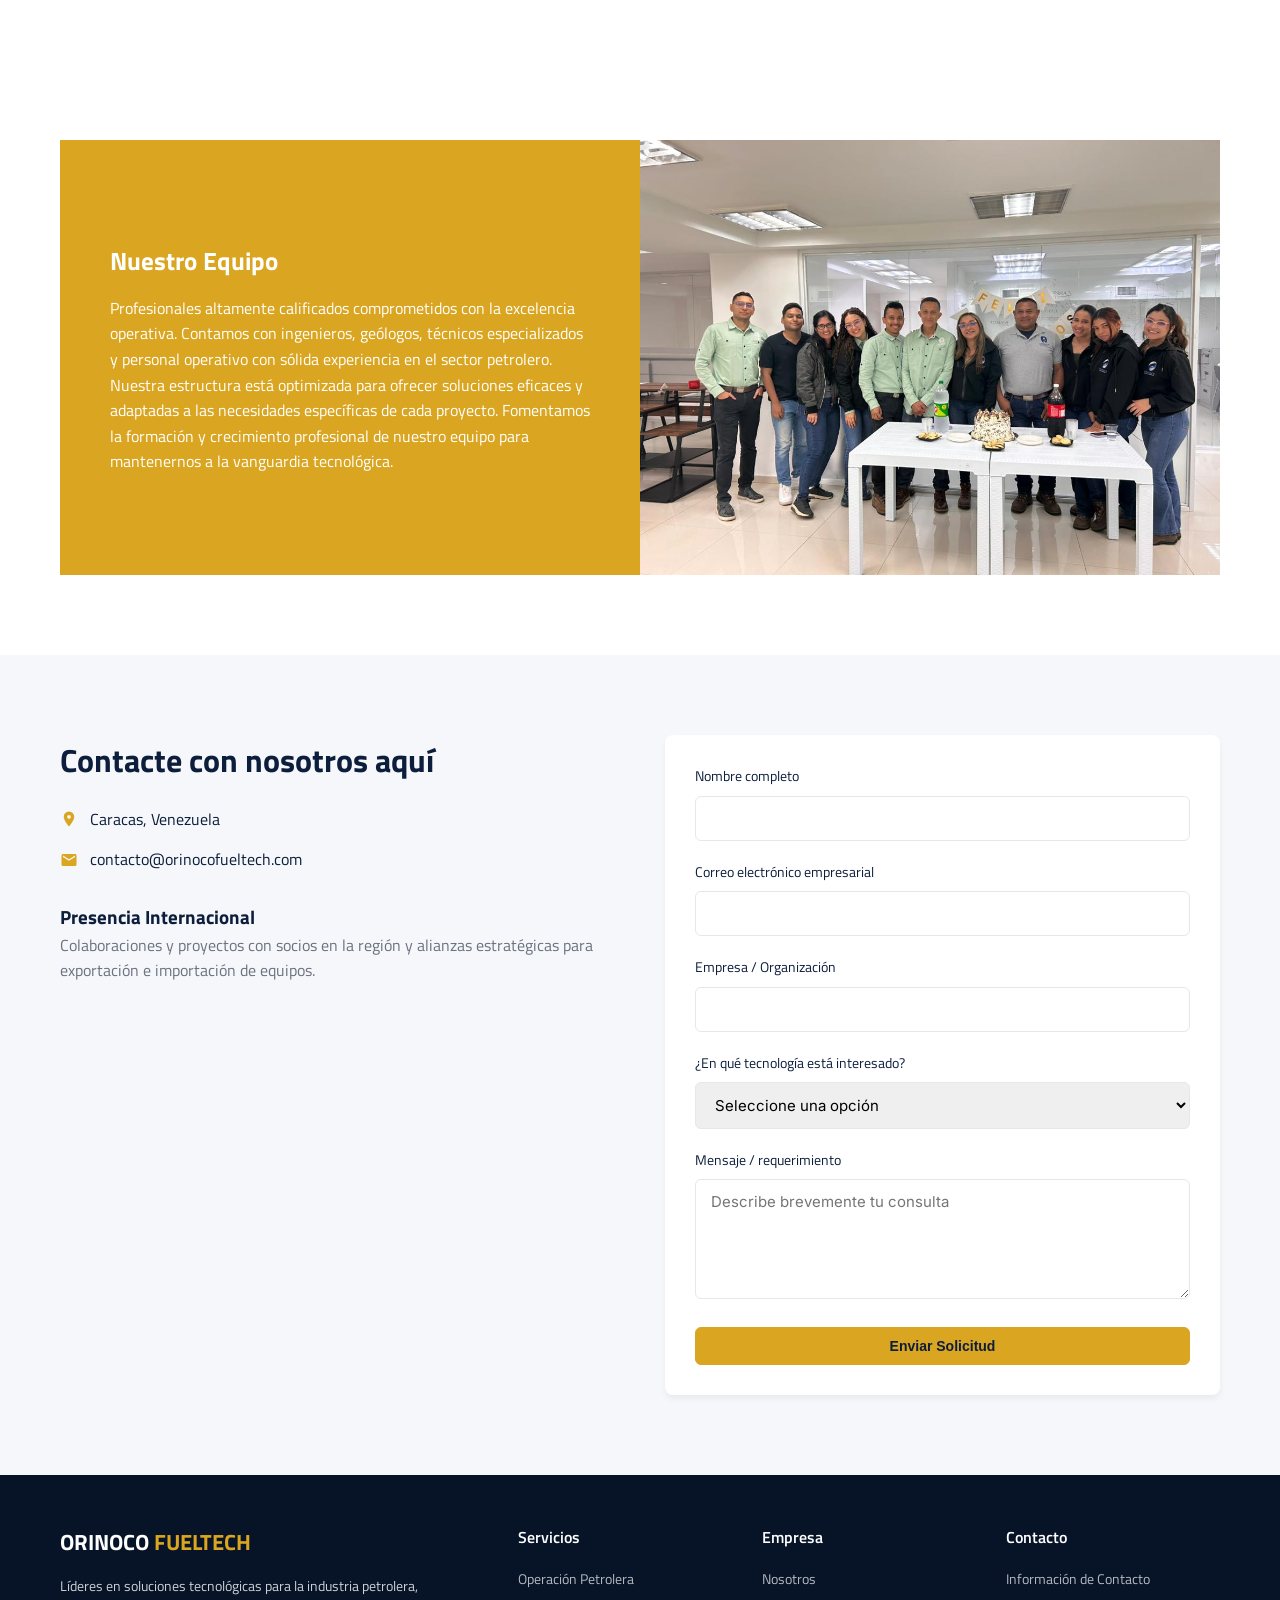
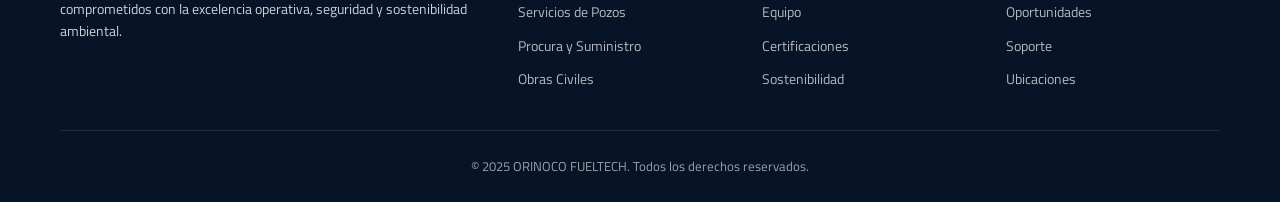
==== commit 51e3955a: "Fotos finales" ====
--- a/index.html
+++ b/index.html
@@ -37,7 +37,6 @@
                     <li><a href="#inicio">Inicio</a></li>
                     <li><a href="#nosotros">Nosotros</a></li>
                     <li><a href="#servicios">Servicios</a></li>
-                    <li><a href="#certificaciones">Certificaciones</a></li>
                     <li><a href="#contacto">Contacto</a></li>
                 </ul>
             </nav>
@@ -71,21 +70,21 @@
             <div class="features-grid">
                 <div class="features__card-wrapper">
                     <div class="feature-card">
-                        <img src="img/beneficios y diferenicadores.png" class="feature-card__img" alt="">
+                        <img src="img/imagen fundamentos.jpeg" class="feature-card__img" alt="">
                         <h3>Crecimiento Acelerado de la Producción</h3>
                         <p>Hemos logrado duplicar la producción base en tiempo récord mediante una gestión enfocada en resultados. Avanzamos con paso firme y decidido hacia nuestras metas, optimizando cada proceso para maximizar el potencial del bloque en el menor tiempo posible.</p>
                     </div>
                 </div>
                 <div class="features__card-wrapper">
                     <div class="feature-card">
-                        <img src="img/inversion oportuna y suficiente.jpeg" class="feature-card__img" alt="">
+                        <img src="img/beneficios y diferenicadores.png" class="feature-card__img" alt="">
                         <h3>Inversión Oportuna y Suficiente</h3>
                         <p>Disponemos de los recursos necesarios para un abordaje integral de campo: desde servicios a pozos y mantenimiento mayor de tanques, hasta la instalación de calentadores térmicos y el acondicionamiento de locaciones, garantizando la continuidad operativa y la calidad del crudo.</p>
                     </div>
                 </div>
                                 <div class="features__card-wrapper">
                     <div class="feature-card">
-                        <img src="img/local.jpeg" class="feature-card__img" alt="">
+                        <img src="img/local el tigre.jpeg" class="feature-card__img" alt="">
                         <h3>Talento Humano con Identidad Local</h3>
                         <p>Nuestra fuerza operativa reside en la capacidad y el compromiso del personal de El Tigre, estado Anzoátegui. Apostamos por el conocimiento técnico de nuestra gente, integrando talento local que conoce el territorio para liderar una operación eficiente y con sentido de pertenencia.</p>
                     </div>
@@ -178,7 +177,7 @@
             <div class="contador_item">
                 <!-- <lottie-player class="aboutLottie" src="lottie/Handshake Loop.json" background="transparent" speed="1" loop autoplay></lottie-player> -->
                 <div class="contador__signos"><p>+</p>
-                    <div class="odometer-multiple" data-valor="120" ></div> <p>M</p>
+                    <div class="odometer-multiple" data-valor="2100" ></div> <p>&nbsp;BN</p>
                 </div>
                 <h3>Producción diaria </h3>
                 <!-- <p>En nuestras bases de datos continúan creciendo constantemente.</p> -->
@@ -186,7 +185,7 @@
             <div class="contador_item">
                 <!-- <lottie-player class="aboutLottie" src="lottie/Oil pump.json" background="transparent" speed="1" loop autoplay></lottie-player> -->
                 <div class="contador__signos"><p>+</p>
-                    <div class="odometer-multiple" data-valor="560" id="odometer"></div> <p>M</p>
+                    <div class="odometer-multiple" data-valor="20" id="odometer"></div> <p>&nbsp;$MM</p>
                 </div>
                 <h3>Inversión </h3>
                 <!-- <p>En nuestras bases de datos continúan creciendo constantemente.</p> -->
@@ -194,9 +193,9 @@
             <div class="contador_item">
                 <!-- <lottie-player class="aboutLottie" src="lottie/Business Meeting Animation.json" background="transparent" speed="1" loop autoplay></lottie-player> -->
                 <div class="contador__signos"><p>+</p>
-                    <div class="odometer-multiple" data-valor="710" id="odometer"></div> <p>M</p>
-                </div>
-                <h3>Empleos directos e indirectos</h3>
+                    <div class="odometer-multiple" data-valor="250" id="odometer"></div>
+                </div>
+                <h3>Empleos</h3>
                 <!-- <p>En nuestras bases de datos continúan creciendo constantemente.</p> -->
             </div>
         </div>
@@ -243,43 +242,43 @@
             </div>
             <div class="galery">
                 <div class="block">
-                    <img src="img/operación petrolera.png" class="block__img" alt="">
+                    <img src="img/upstream.jpeg" class="block__img" alt="">
                     <div class="block__contentTarget">
                         <h4>Operaciones de Upstream</h4>
                         <p>Ejecución integral de proyectos de exploración, explotación y producción de hidrocarburos. Implementamos tecnología aplicada para maximizar el factor de recobro y la eficiencia operativa de los yacimientos.</p>
                     </div>
                 </div>
                 <div class="block">
-                    <img src="img/procura y suministro.png" class="block__img block__img-pys" alt="">
-                    <div class="block__contentTarget">
-                        <h4>Ingeniería e Infraestructura (EPC)</h4>
+                    <img src="img/orinocoPdvsa.jpeg" class="block__img block__img-pys" alt="">
+                    <div class="block__contentTarget">
+                        <h4>Ingeniería e Infraestructura</h4>
                         <p>Desarrollo de obras civiles y mecánicas especializadas. Nos enfocamos en la construcción, adecuación y mantenimiento de facilidades de superficie e infraestructuras críticas para el transporte y almacenamiento de fluidos.
                         </p>
                     </div>
                 </div>
                 <div class="block">
-                    <img src="img/oc.png" class="block__img" alt="">
+                    <img src="img/servicios especializados en pozos.png" class="block__img" alt="">
                     <div class="block__contentTarget">
                         <h4>Intervención y Optimización de Pozos</h4>
                         <p>Ejecución de servicios especializados de Guaya Fina, Coiled Tubing y bombeo de fluidos. Diseñamos soluciones técnicas precisas para restaurar la integridad de los pozos y optimizar los niveles de producción de forma inmediata.</p>
                     </div>
                 </div>
                 <div class="block">
-                    <img src="img/servicios especializados en pozos.png" class="block__img block__img-sep" alt="">
+                    <img src="img/procura5.png" class="block__img block__img-sep" alt="">
                     <div class="block__contentTarget">
                         <h4>Procura Técnica y Logística</h4>
                         <p>Gestión estratégica y suministro de maquinaria, herramientas de fondo y equipos de superficie de alta especificación, garantizando la continuidad operativa en campo.</p>
                     </div>
                 </div>
                 <div class="block">
-                    <img src="img/comercializacion.jpeg" class="block__img" alt="">
+                    <img src="img/planos.jpg" class="block__img" alt="">
                     <div class="block__contentTarget">
                         <h4>Gestión Estratégica de Activos</h4>
                         <p>Identificación y desarrollo de oportunidades de inversión bajo un esquema de abordaje temprano, orientando recursos técnicos hacia proyectos con alto potencial de rentabilidad y operatividad.</p>
                     </div>
                 </div>
                 <div class="block">
-                    <img src="img/beneficios y diferenicadores.png" class="block__img block__img-byd" alt="">
+                    <img src="img/diferenciadores8.png" class="block__img block__img-byd" alt="">
                     <div class="block__contentTarget">
                         <h4>Diferenciadores Estratégicos</h4>
                         <p>Nuestra ventaja reside en la capacidad de anticipación operativa y la agilidad en la ejecución, asegurando resultados bajo los más estrictos estándares de seguridad y normativa ambiental.</p>
@@ -437,7 +436,7 @@
     </section>
 
     <!-- CTA Section -->
-    <section class="cta">
+    <!-- <section class="cta">
         <div class="container">
             <h2>Contacte aquí parar solicitar una consulta</h2>
             <p>Contáctenos hoy mismo para una evaluación personalizada de sus necesidades y descubra cómo
@@ -445,7 +444,7 @@
                 potenciar su productividad con nuestras soluciones tecnológicas.</p>
             <a href="#contacto" class="btn btn-primary">Solicitar Consulta</a>
         </div>
-    </section>
+    </section> -->
 
     <!-- Footer -->
     <footer>
--- a/style.css
+++ b/style.css
@@ -229,7 +229,7 @@
 
 /* Hero Section */
 .hero {
-        background-image: linear-gradient(to right, rgb(12 30 60) 30%, rgb(12, 30, 60, 0.9) 35%, rgba(0, 0, 0, 0) 50%), url(img/heroOFTfinalmas\ brillo.png);
+        background-image: linear-gradient(to right, rgb(12 30 60) 30%, rgb(12, 30, 60, 0.9) 35%, rgba(0, 0, 0, 0) 50%), url(img/herofinalfinal.png);
     background-size: cover;
     background-position: center;
     background-repeat: no-repeat;
@@ -481,7 +481,7 @@
 
 .about-card .section-header {
     text-align: left;
-    margin: 0 auto 10px;
+    margin: 0 auto 20px;
 }
 
 .about-grid {
@@ -739,18 +739,8 @@
     background-color: var(--gray-light);
     margin: 80px 0;
 }
-
-img.block__img.block__img-pys {
-    object-position: 0px -170px;
-}
-
-.block__img-sep {
-    object-position: 0px -120px;
-}
-
-.block__img-byd {
-    object-position: -80px 0px;
-}
+.block__img-byd
+
 
 /* Certifications Section */
 .certifications {
@@ -1277,6 +1267,8 @@
         .contador .container {
             margin-top: 80px;
     display: flex;
+    justify-content: center;
+    gap: 80px;
 }
 
 .contador_item {
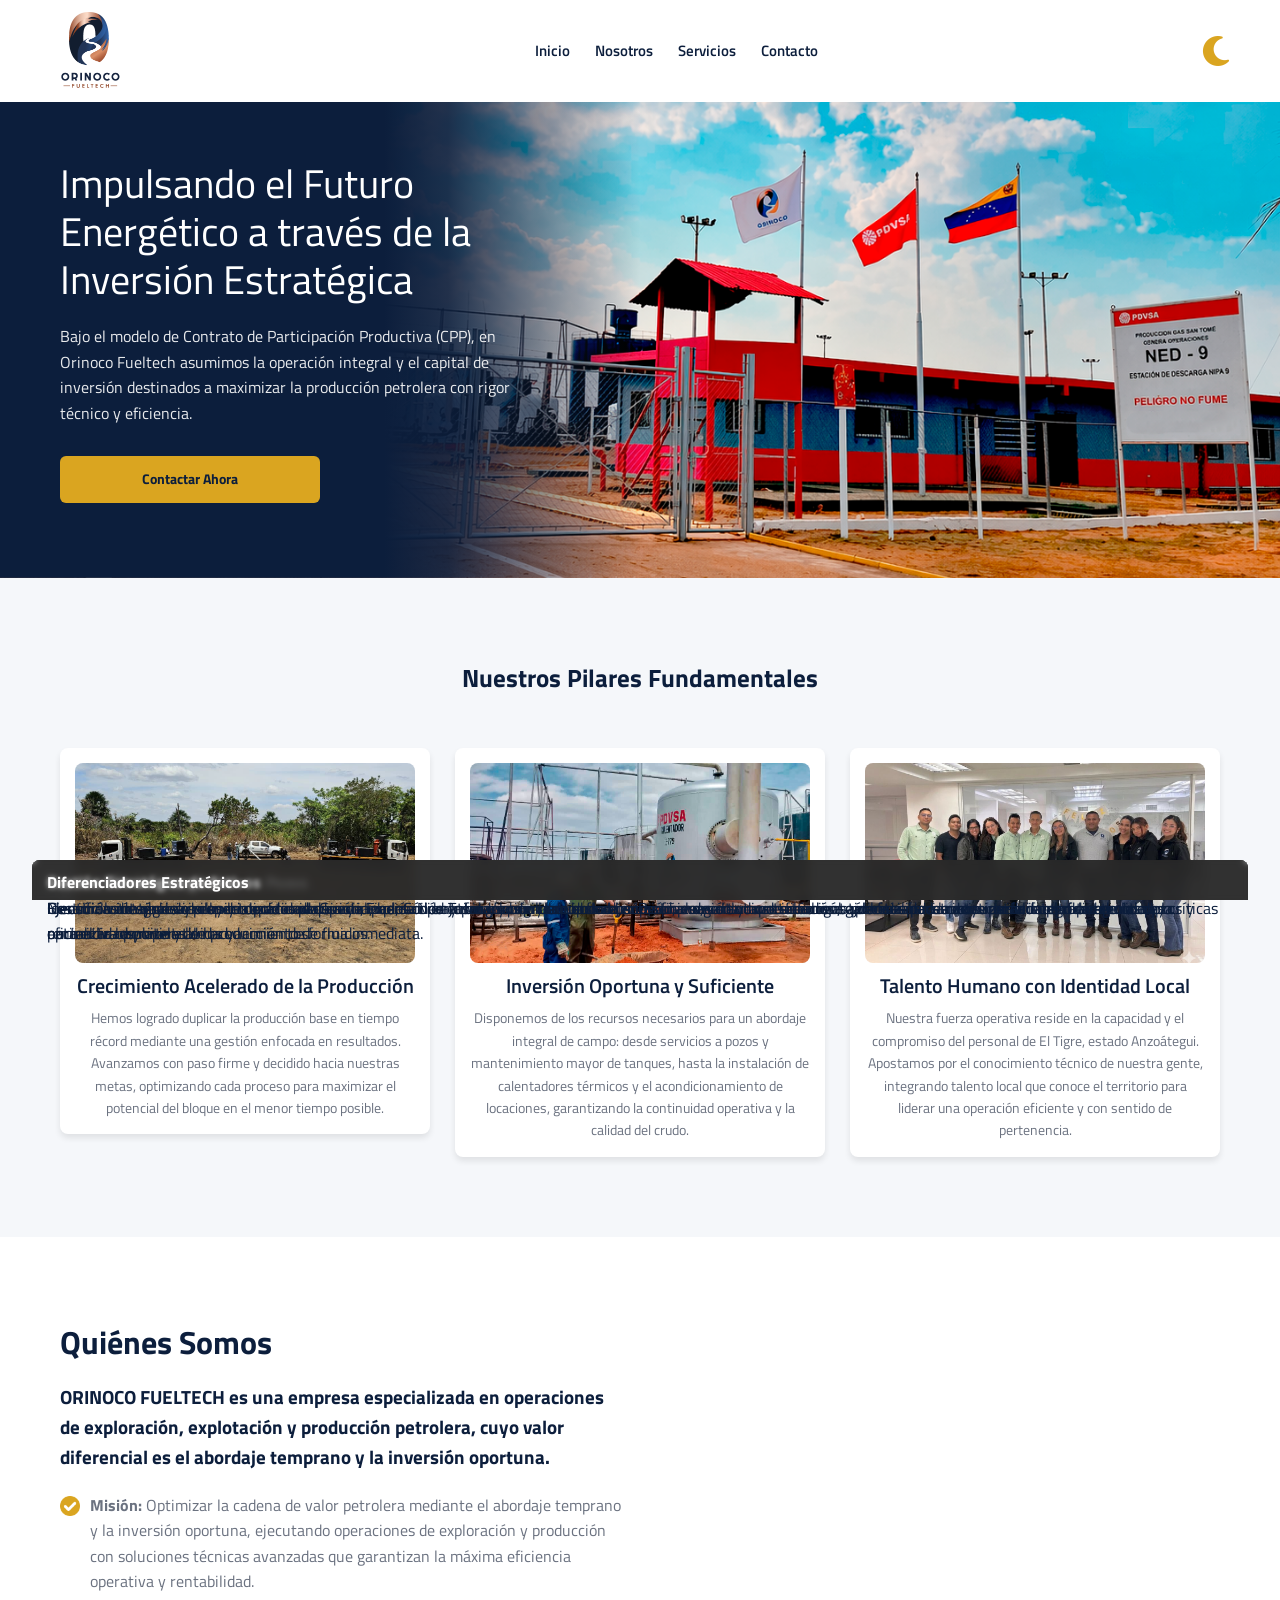
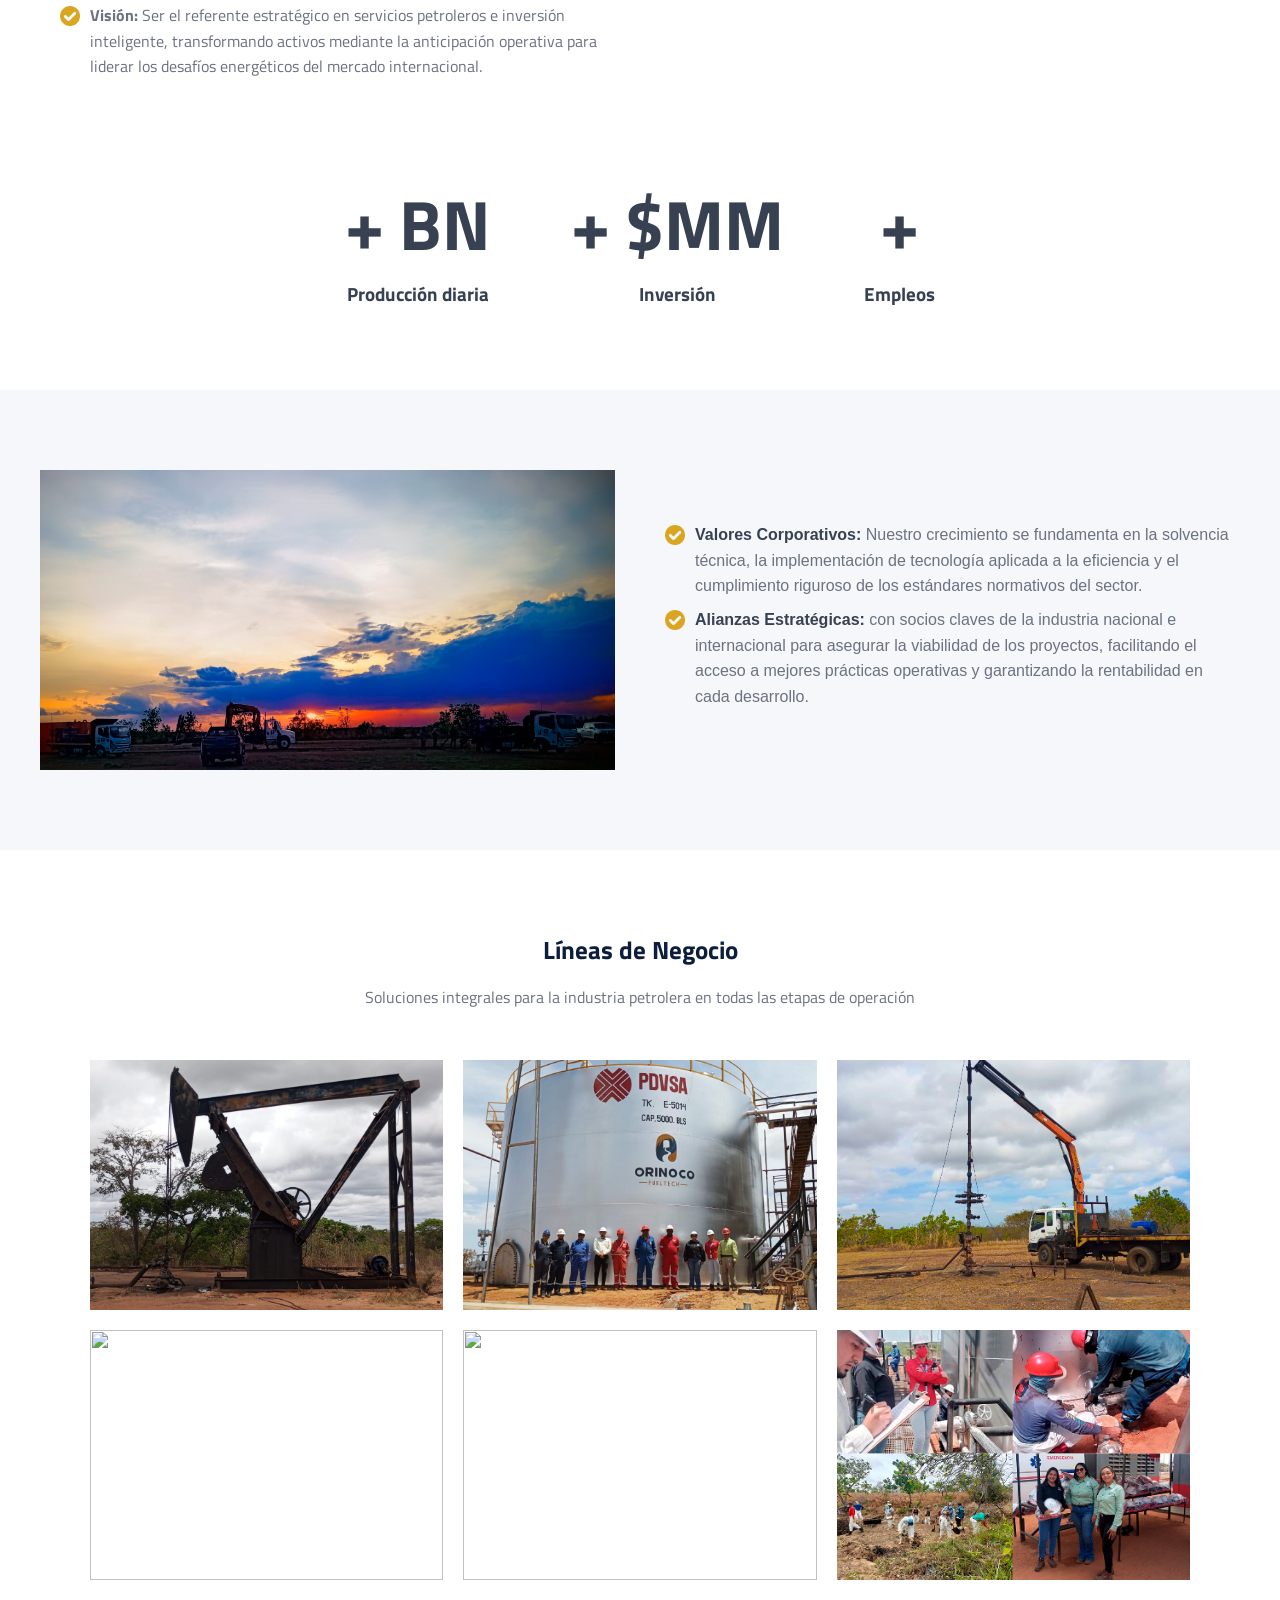
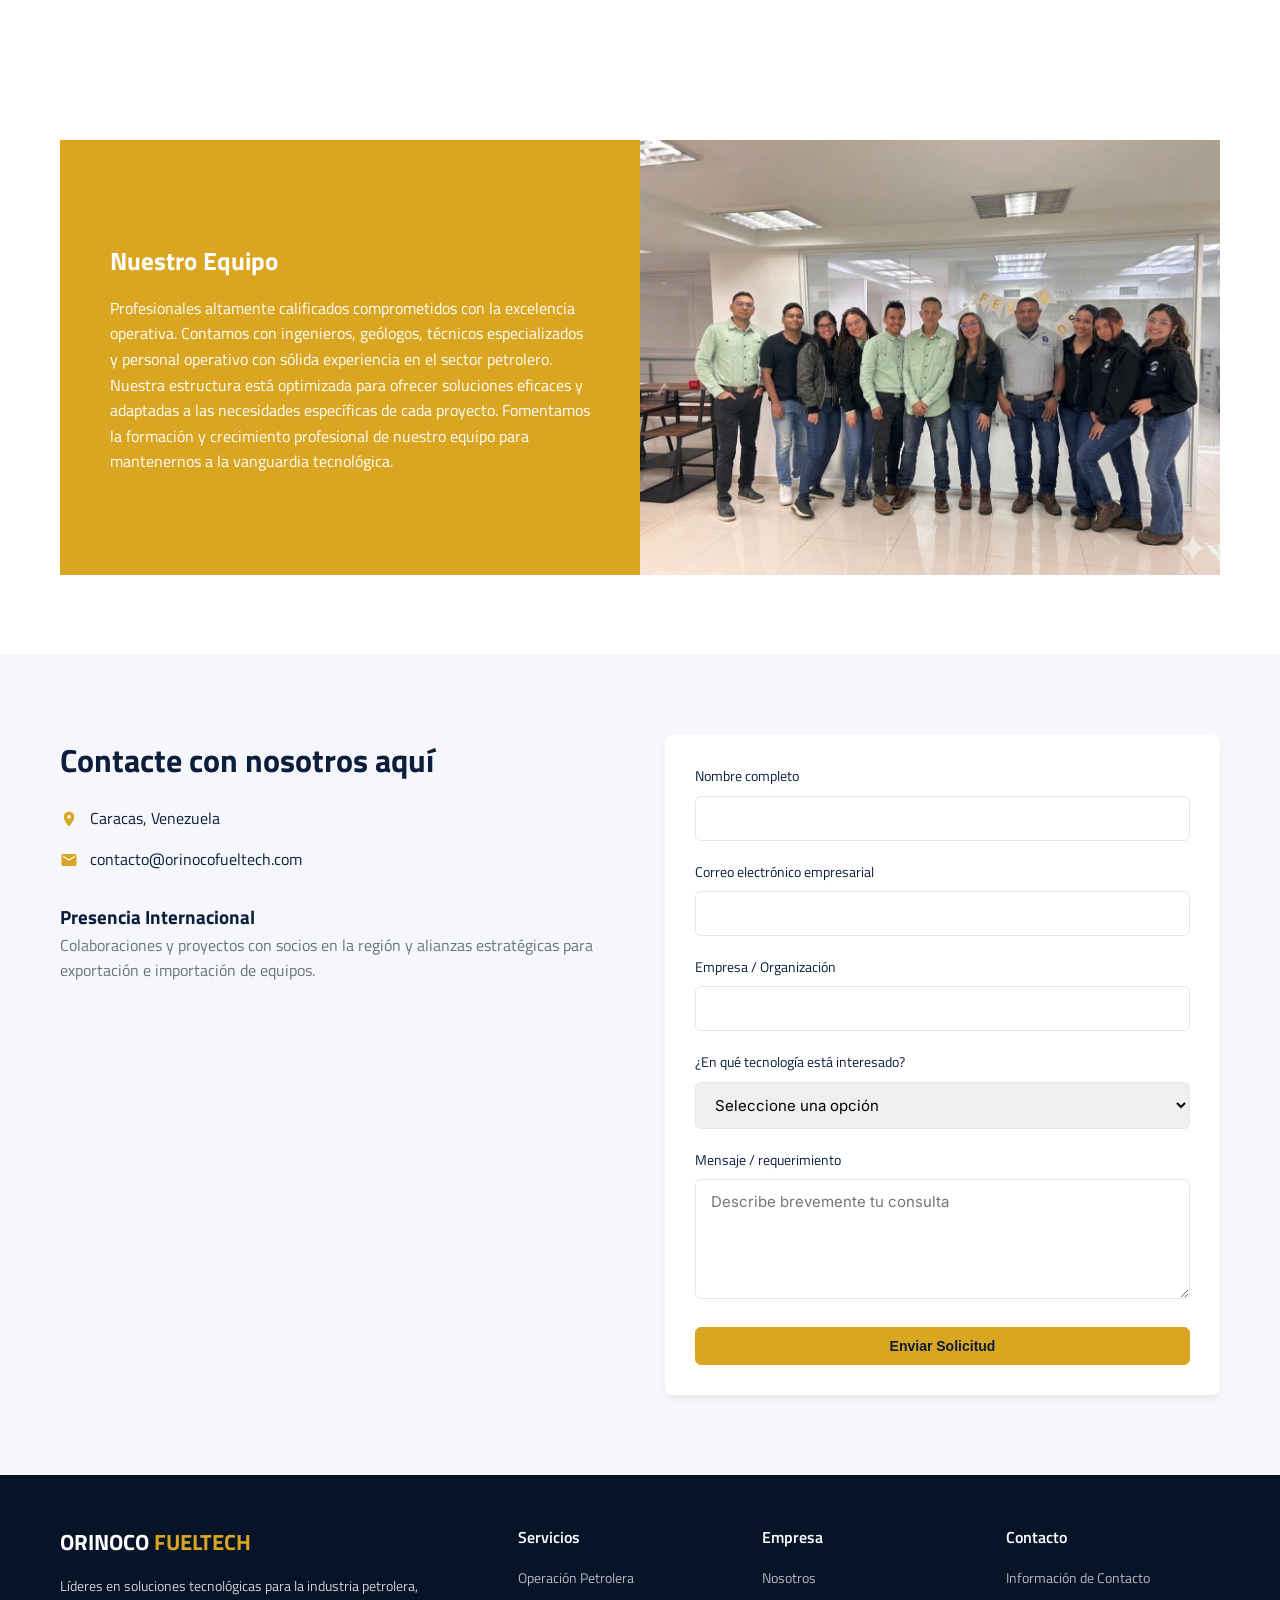
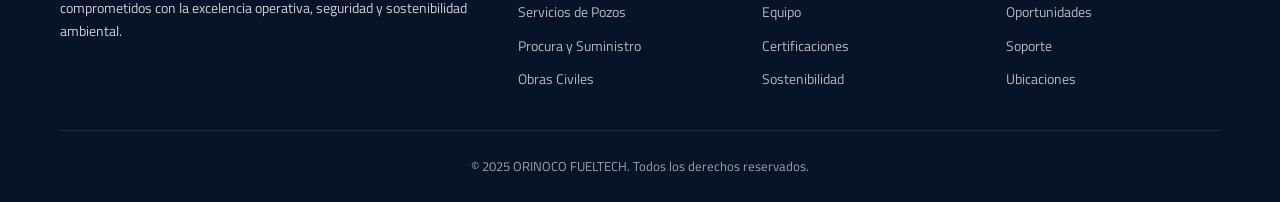
==== commit abbc4508: "Foto team sin mesa" ====
--- a/index.html
+++ b/index.html
@@ -362,7 +362,7 @@
                     para mantenernos a la
                     vanguardia tecnológica.</p>
             </div>
-            <img src="img/local.jpeg" alt="">
+            <img src="img/local el tigre.jpeg" alt="">
         </div>
     </section>
 
--- a/style.css
+++ b/style.css
@@ -229,7 +229,7 @@
 
 /* Hero Section */
 .hero {
-        background-image: linear-gradient(to right, rgb(12 30 60) 30%, rgb(12, 30, 60, 0.9) 35%, rgba(0, 0, 0, 0) 50%), url(img/herofinalfinal.png);
+        background-image: linear-gradient(to right, rgb(12 30 60) 30%, rgb(12, 30, 60, 0.9) 35%, rgba(0, 0, 0, 0) 50%), url(img/hero\ chatGPTsinletras.png);
     background-size: cover;
     background-position: center;
     background-repeat: no-repeat;
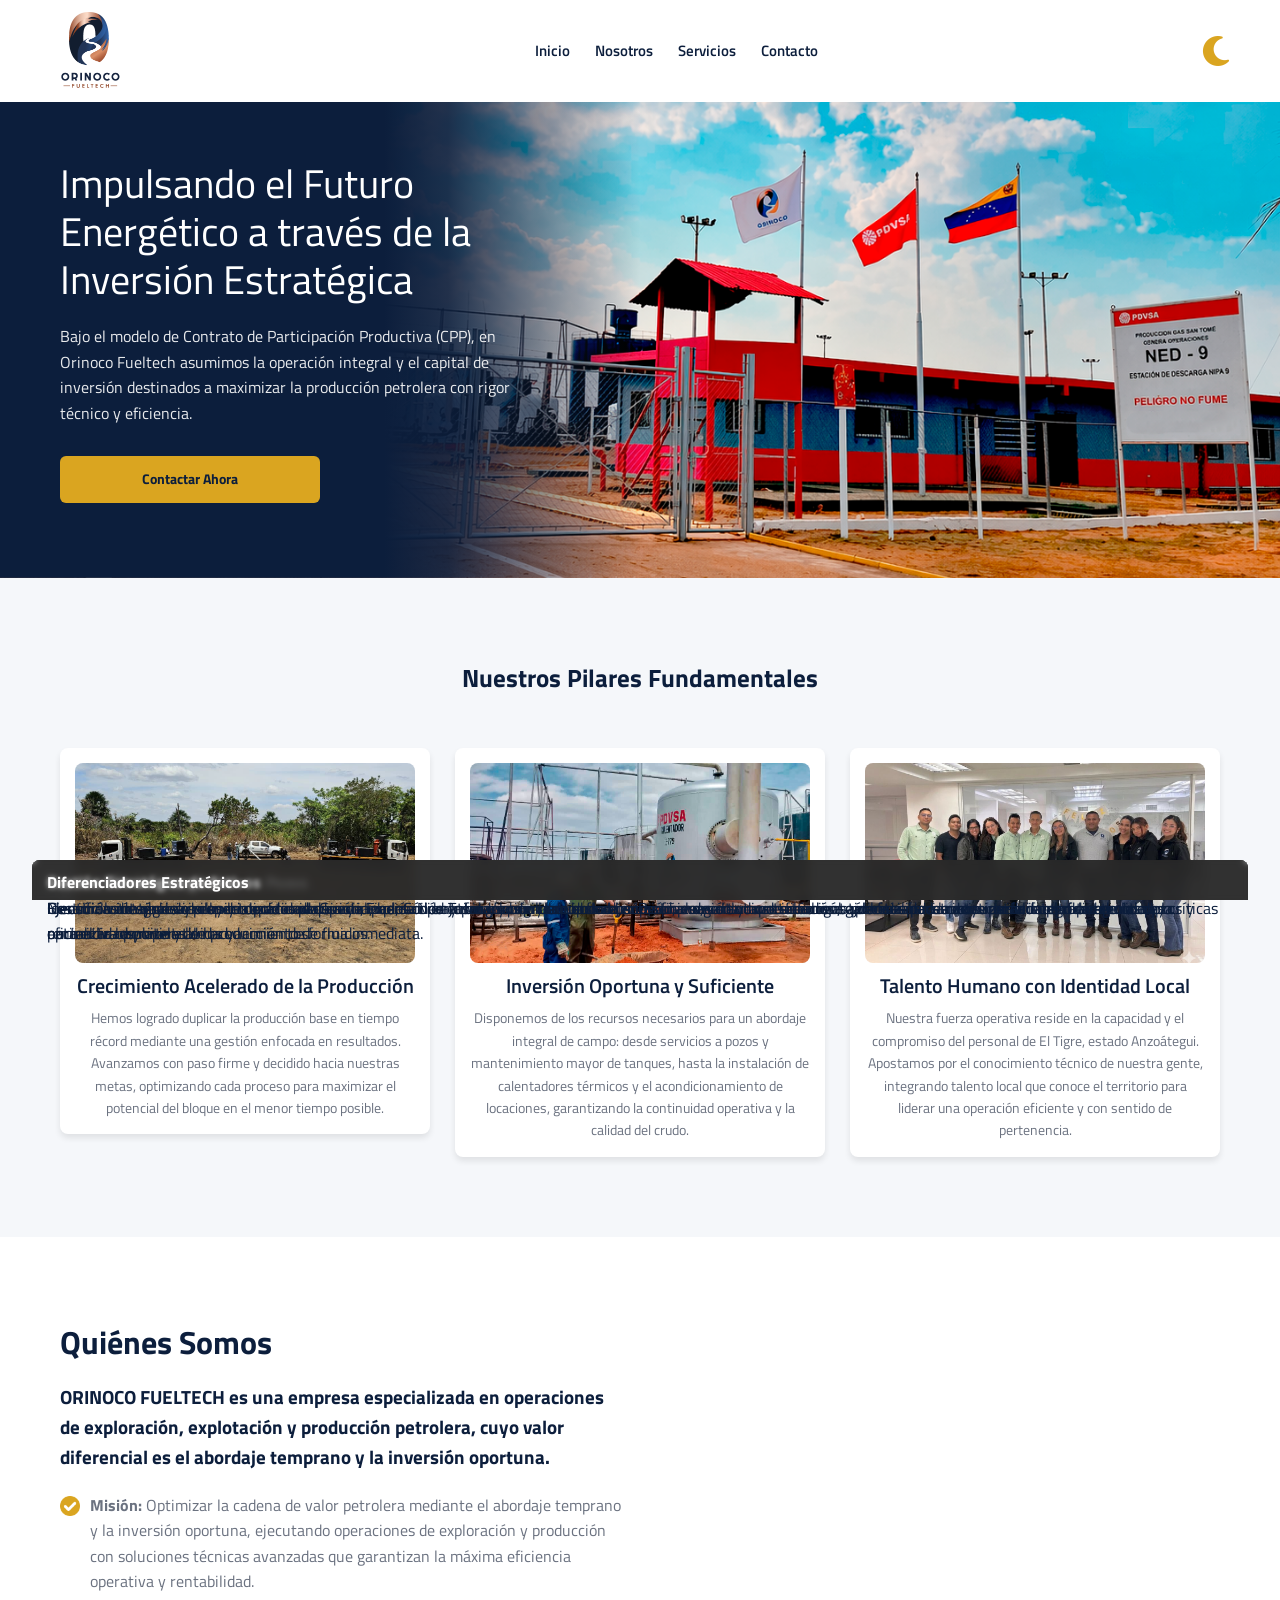
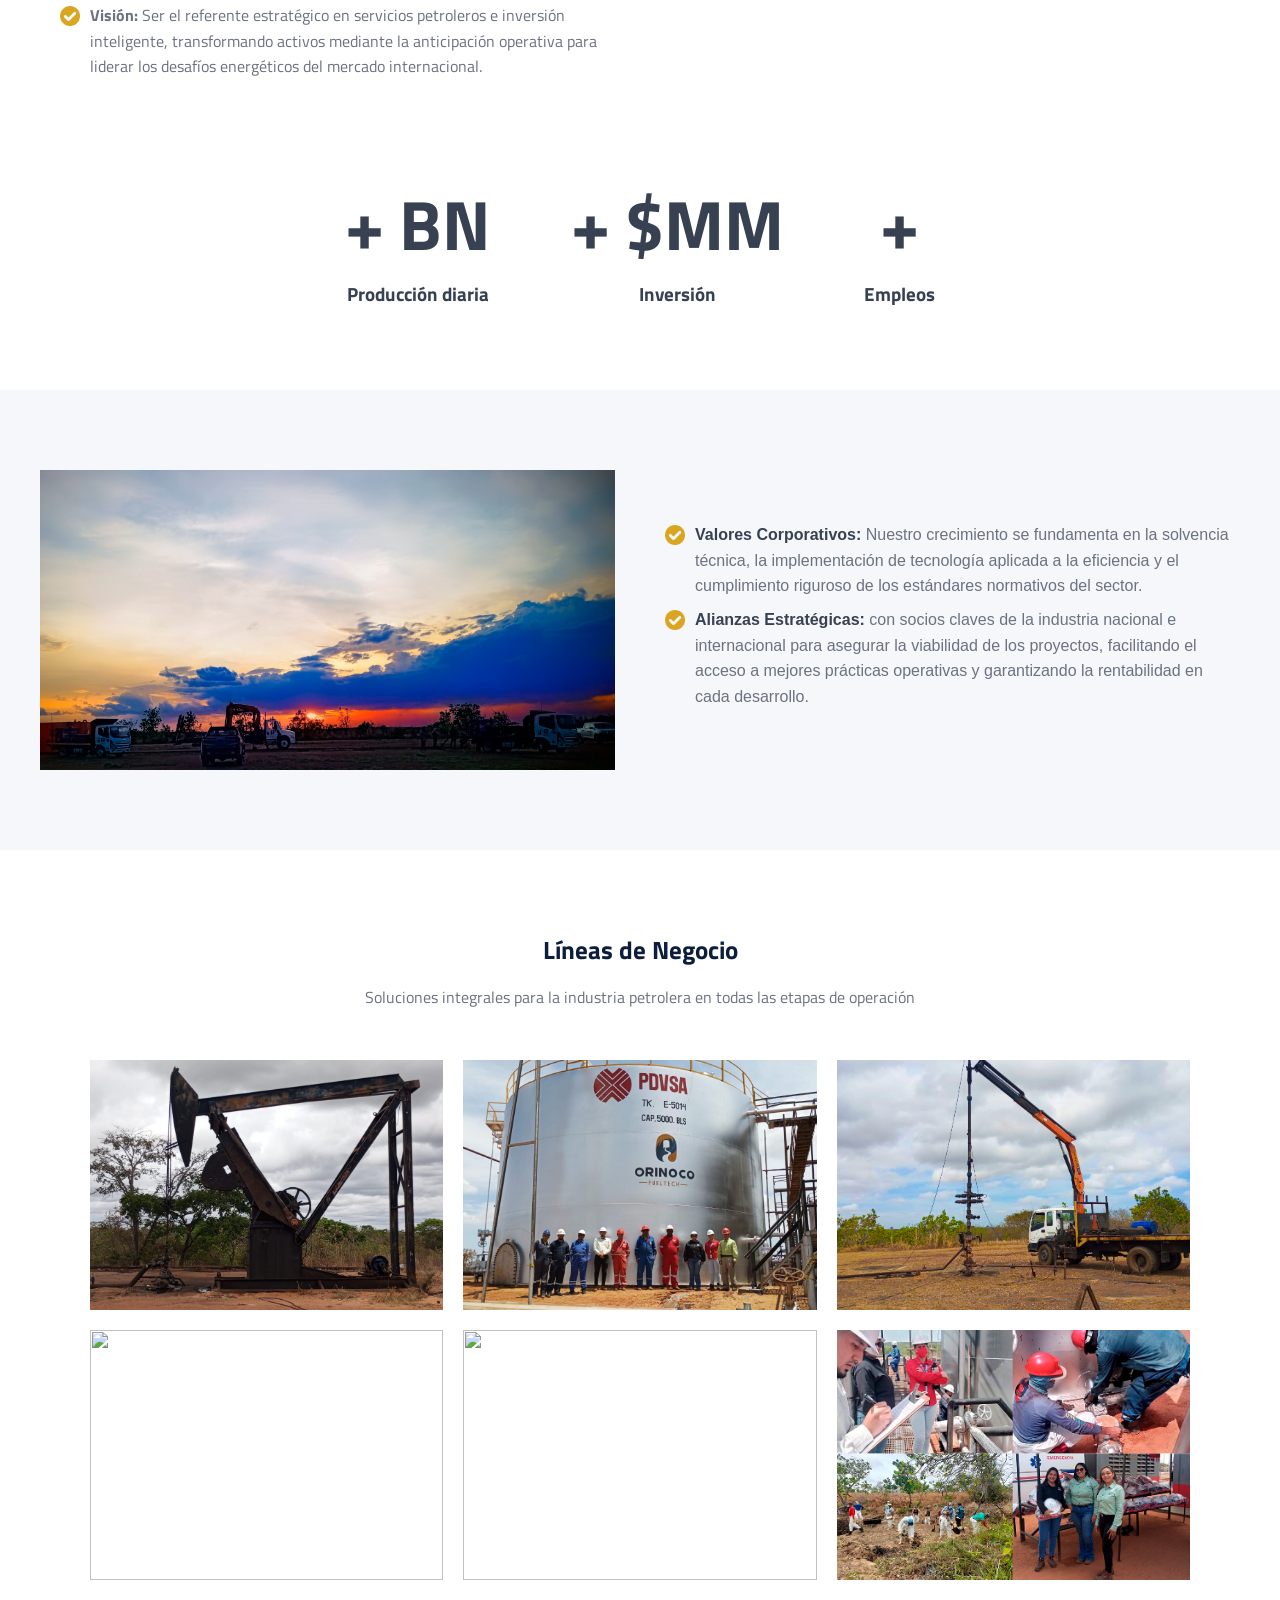
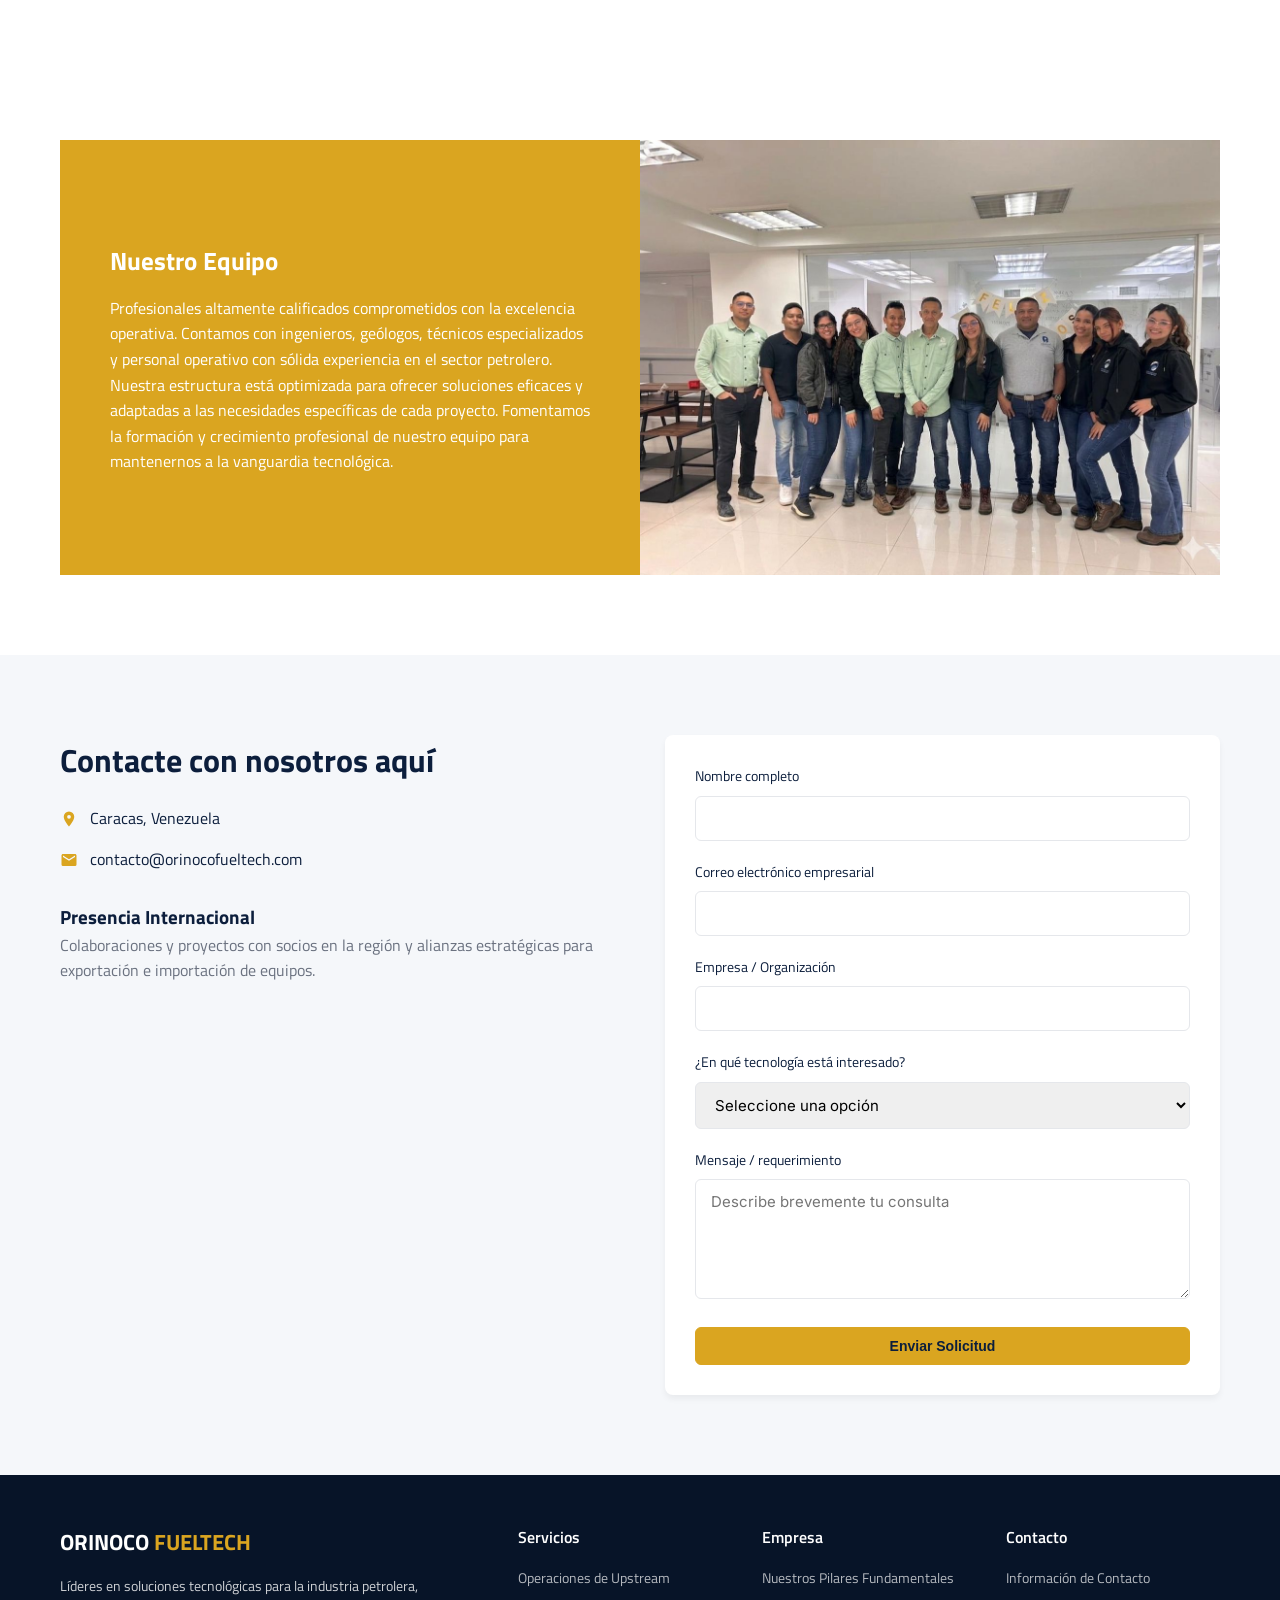
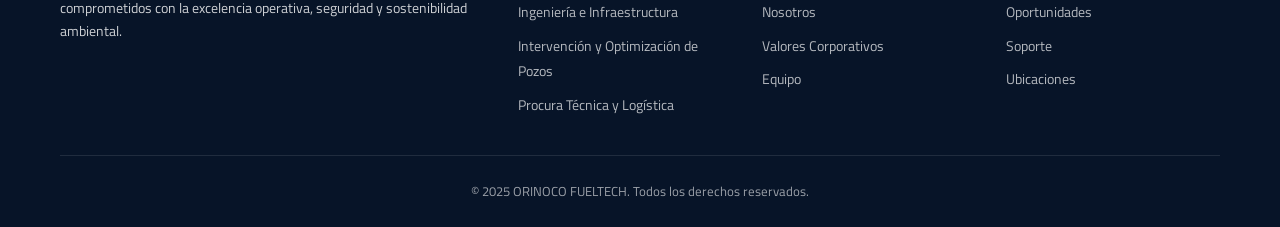
==== commit 36879215: "Enlaces footer" ====
--- a/index.html
+++ b/index.html
@@ -62,7 +62,7 @@
     </section>
 
     <!-- Features Section -->
-    <section class="features">
+    <section class="features" id="pilares">
         <div class="container">
             <div class="section-header">
                 <h2 class="section-header__white">Nuestros Pilares Fundamentales</h2>
@@ -203,7 +203,7 @@
     </section>
 
     <!-- About Section -->
-    <div class="carrousel__about">
+    <div class="carrousel__about" id="valores">
         <div class="carousel-container">
             <div class="carousel-track">
 
@@ -350,7 +350,7 @@
     </div> -->
 
     <!-- Team Section -->
-    <section class="team">
+    <section class="team" id="team">
         <div class="container">
             <div class="section-header">
                 <h2>Nuestro Equipo</h2>
@@ -461,19 +461,19 @@
                 <div class="footer-links">
                     <h4>Servicios</h4>
                     <ul>
-                        <li><a href="#servicios">Operación Petrolera</a></li>
-                        <li><a href="#servicios">Servicios de Pozos</a></li>
-                        <li><a href="#servicios">Procura y Suministro</a></li>
-                        <li><a href="#servicios">Obras Civiles</a></li>
+                        <li><a href="#servicios">Operaciones de Upstream</a></li>
+                        <li><a href="#servicios">Ingeniería e Infraestructura</a></li>
+                        <li><a href="#servicios">Intervención y Optimización de Pozos</a></li>
+                        <li><a href="#servicios">Procura Técnica y Logística</a></li>
                     </ul>
                 </div>
                 <div class="footer-links">
                     <h4>Empresa</h4>
                     <ul>
+                        <li><a href="#pilares">Nuestros Pilares Fundamentales</a></li>
                         <li><a href="#nosotros">Nosotros</a></li>
-                        <li><a href="#nosotros">Equipo</a></li>
-                        <li><a href="#certificaciones">Certificaciones</a></li>
-                        <li><a href="#nosotros">Sostenibilidad</a></li>
+                        <li><a href="#valores">Valores Corporativos</a></li>
+                        <li><a href="#team">Equipo</a></li>
                     </ul>
                 </div>
                 <div class="footer-links">
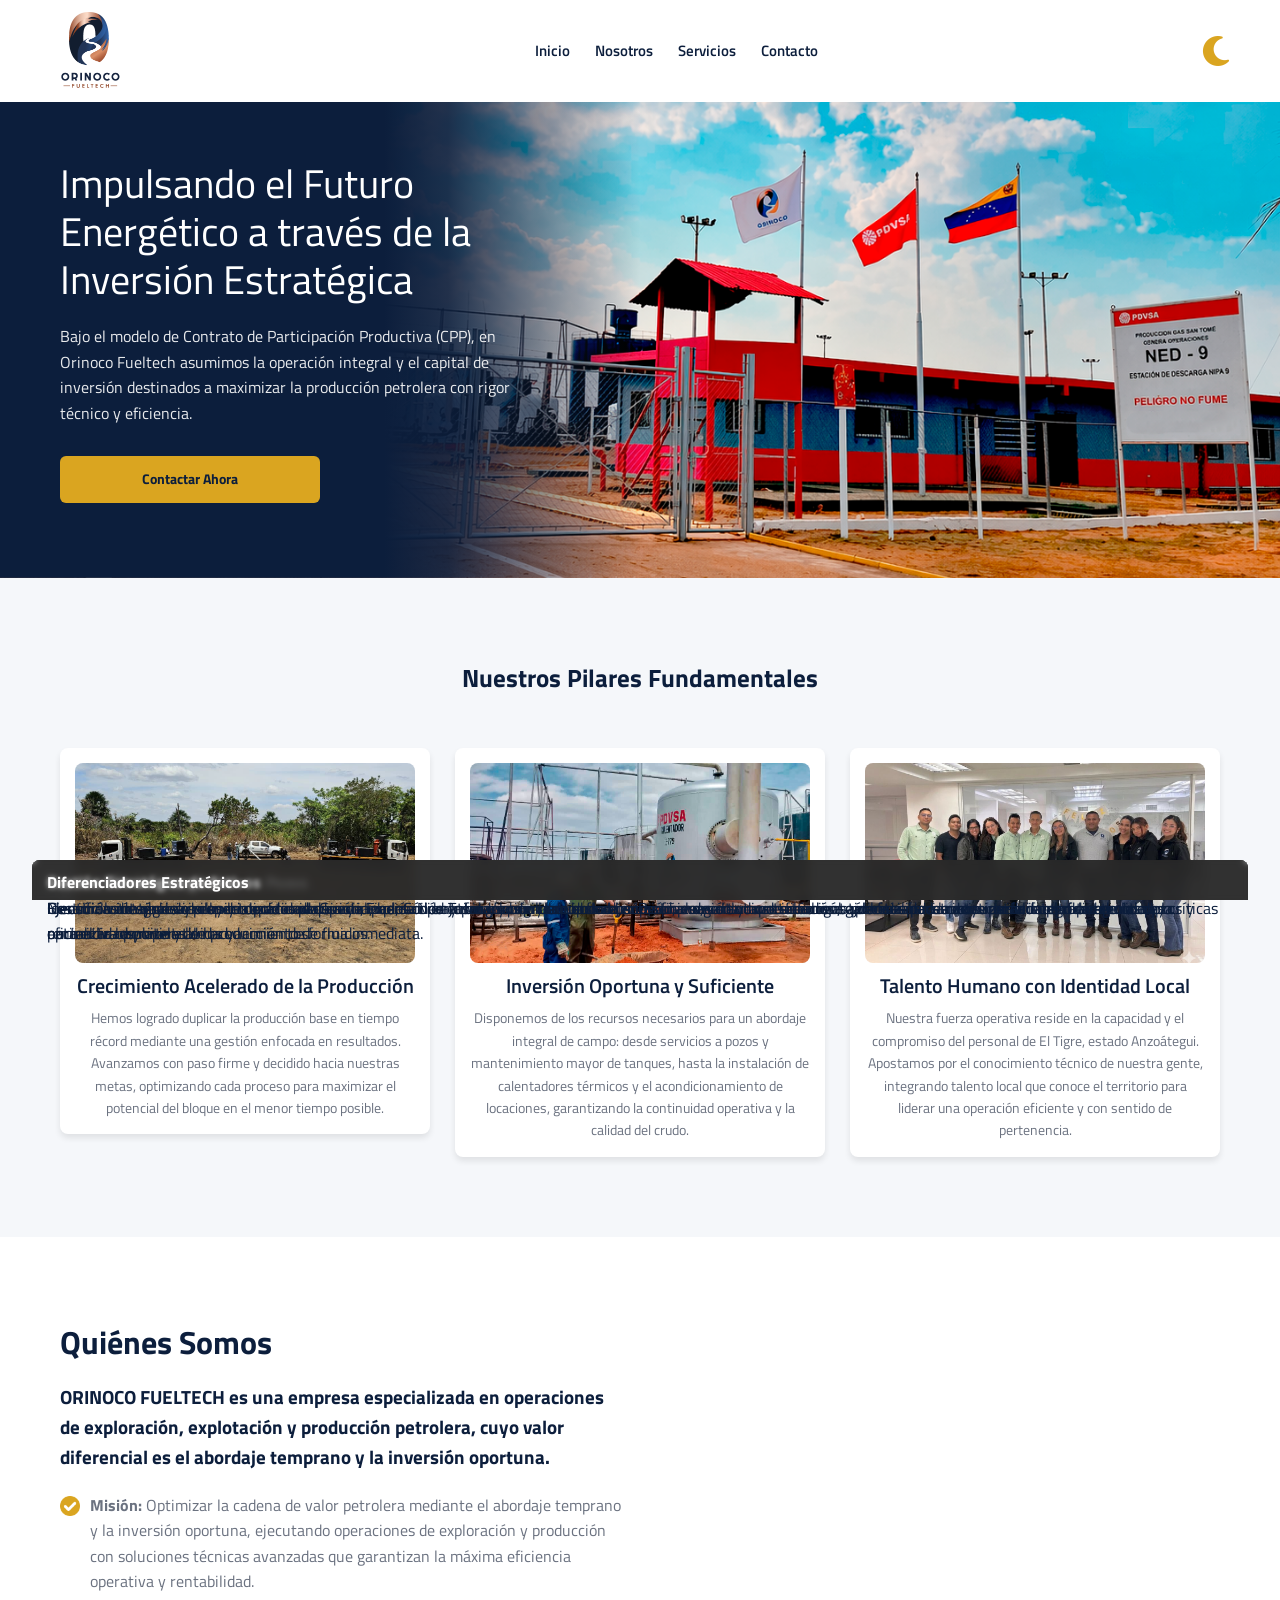
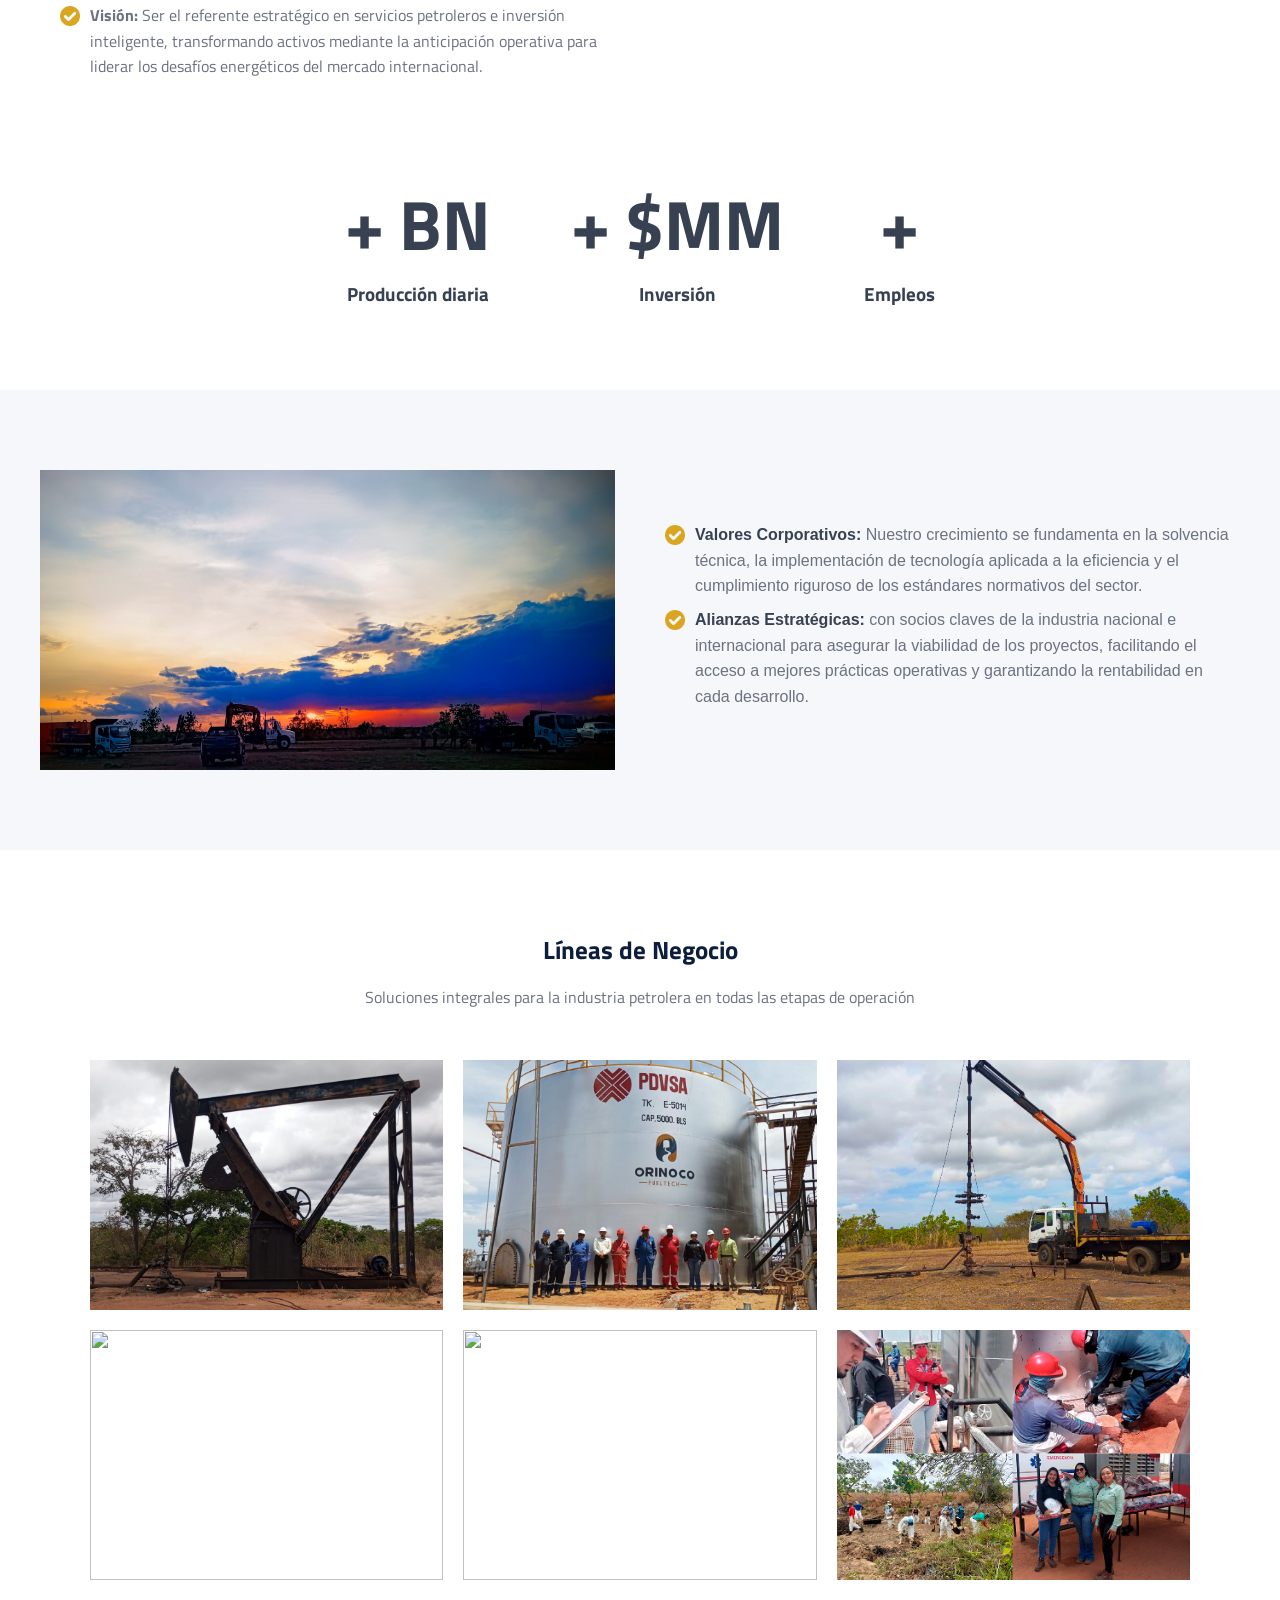
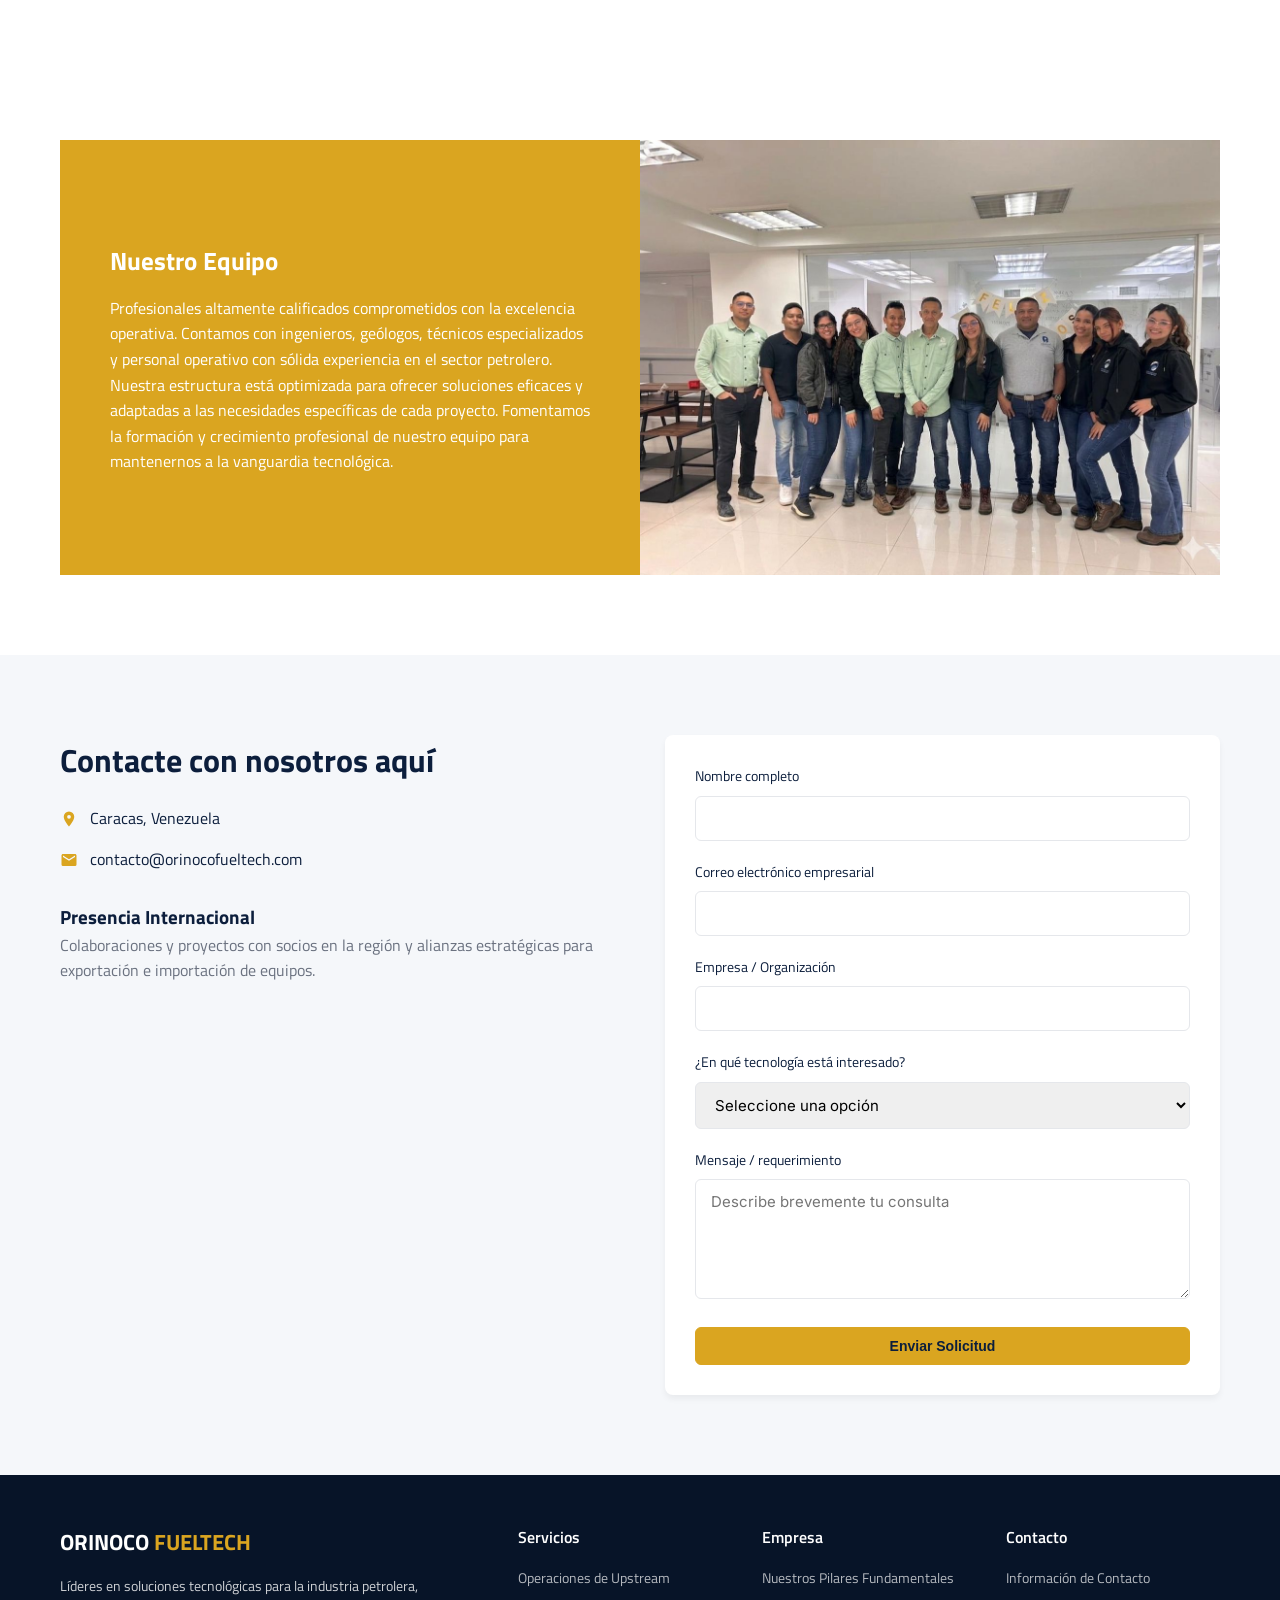
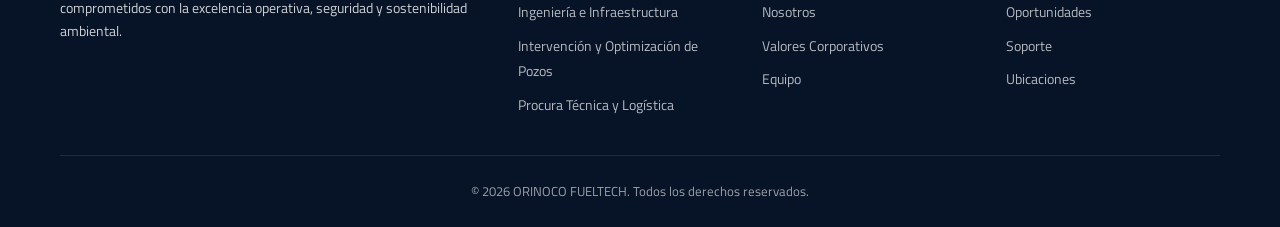
==== commit 46e0cea1: "footer" ====
--- a/index.html
+++ b/index.html
@@ -487,7 +487,7 @@
                 </div>
             </div>
             <div class="footer-bottom">
-                <p>&copy; 2025 ORINOCO FUELTECH. Todos los derechos reservados.</p>
+                <p>&copy; 2026 ORINOCO FUELTECH. Todos los derechos reservados.</p>
             </div>
         </div>
     </footer>
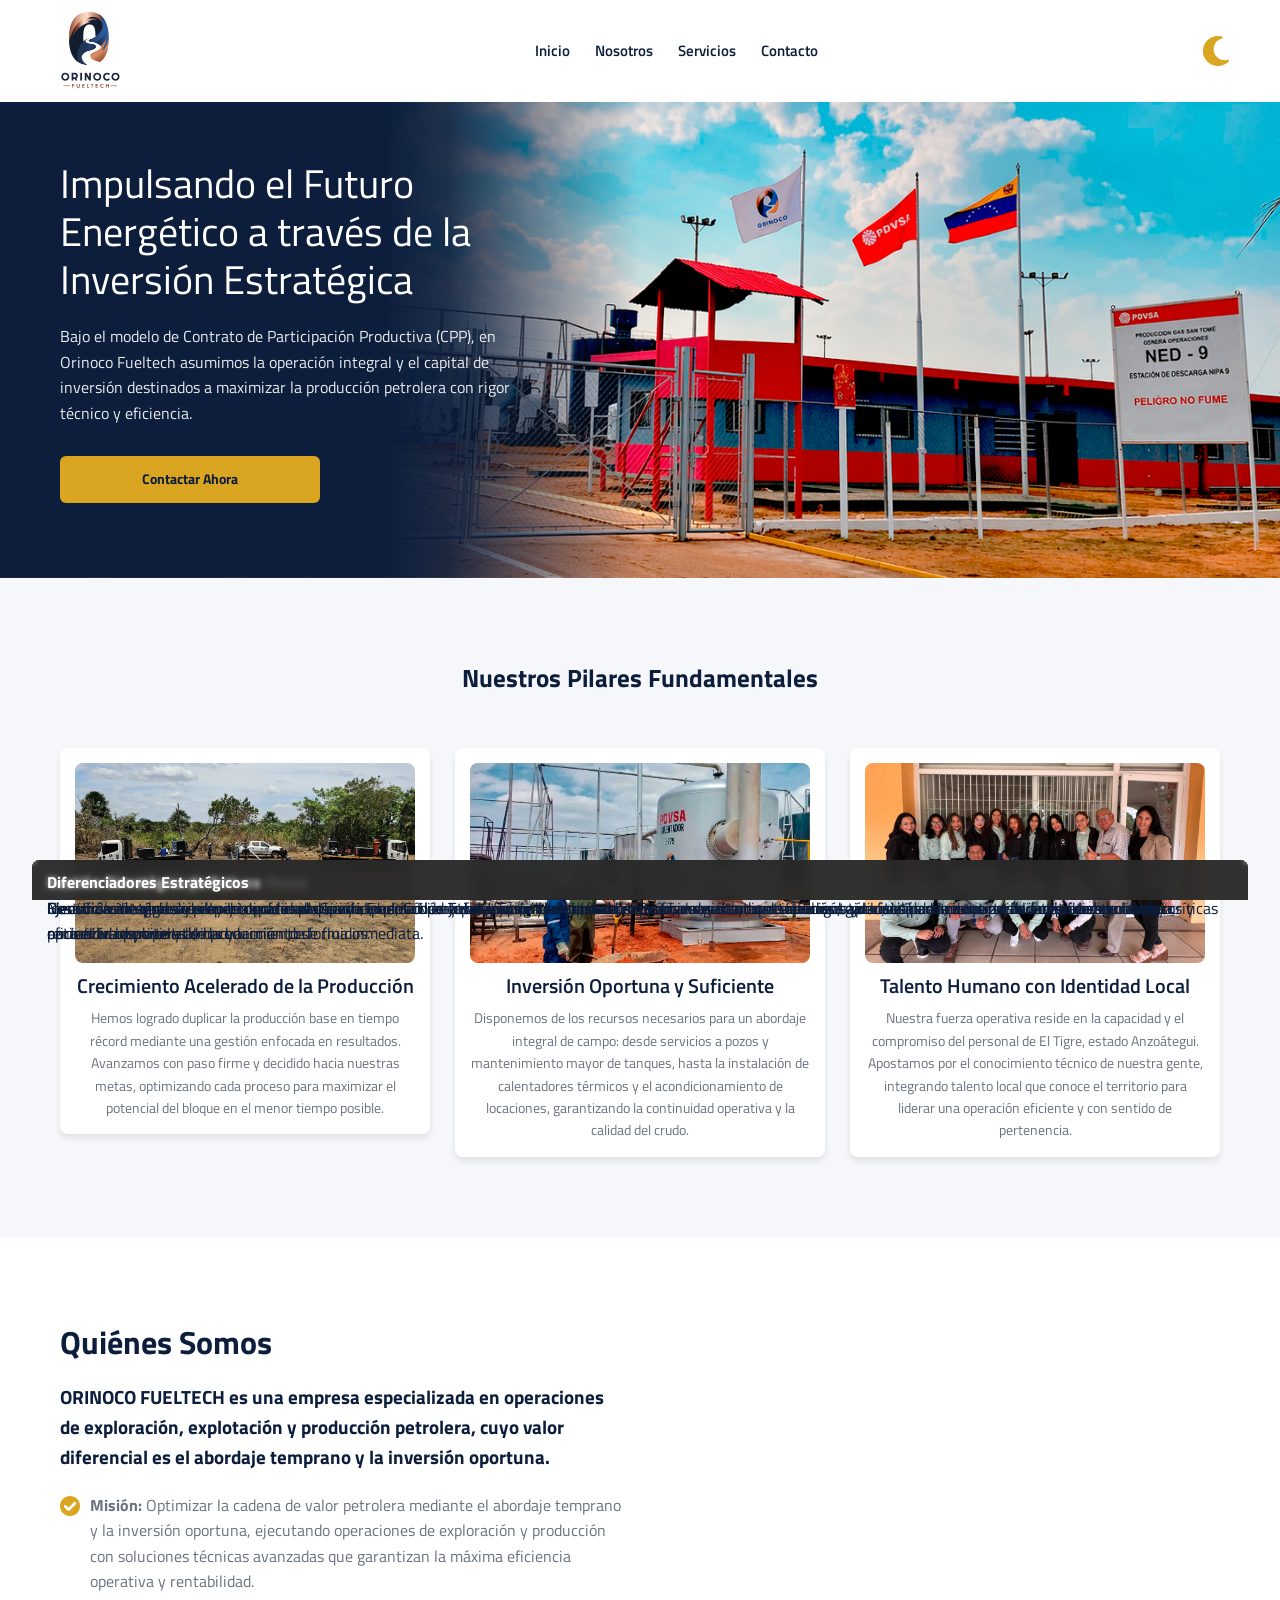
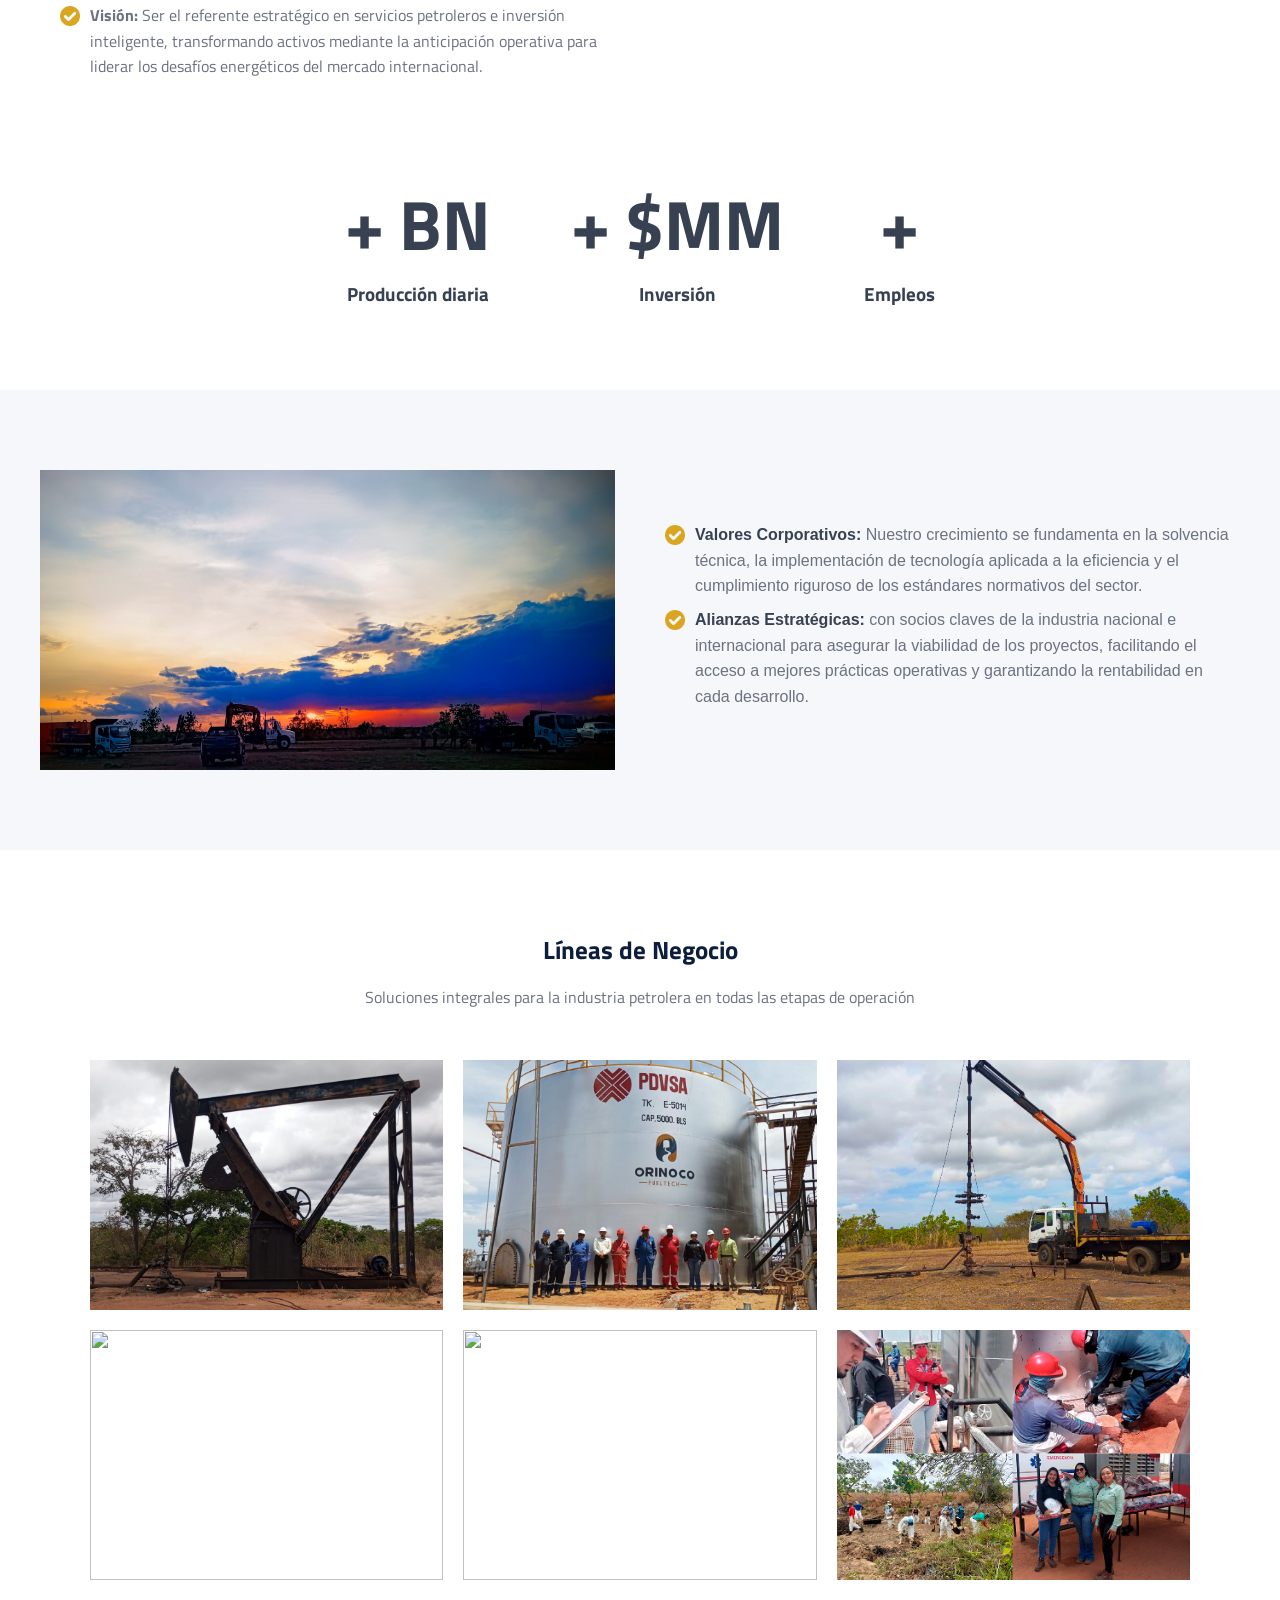
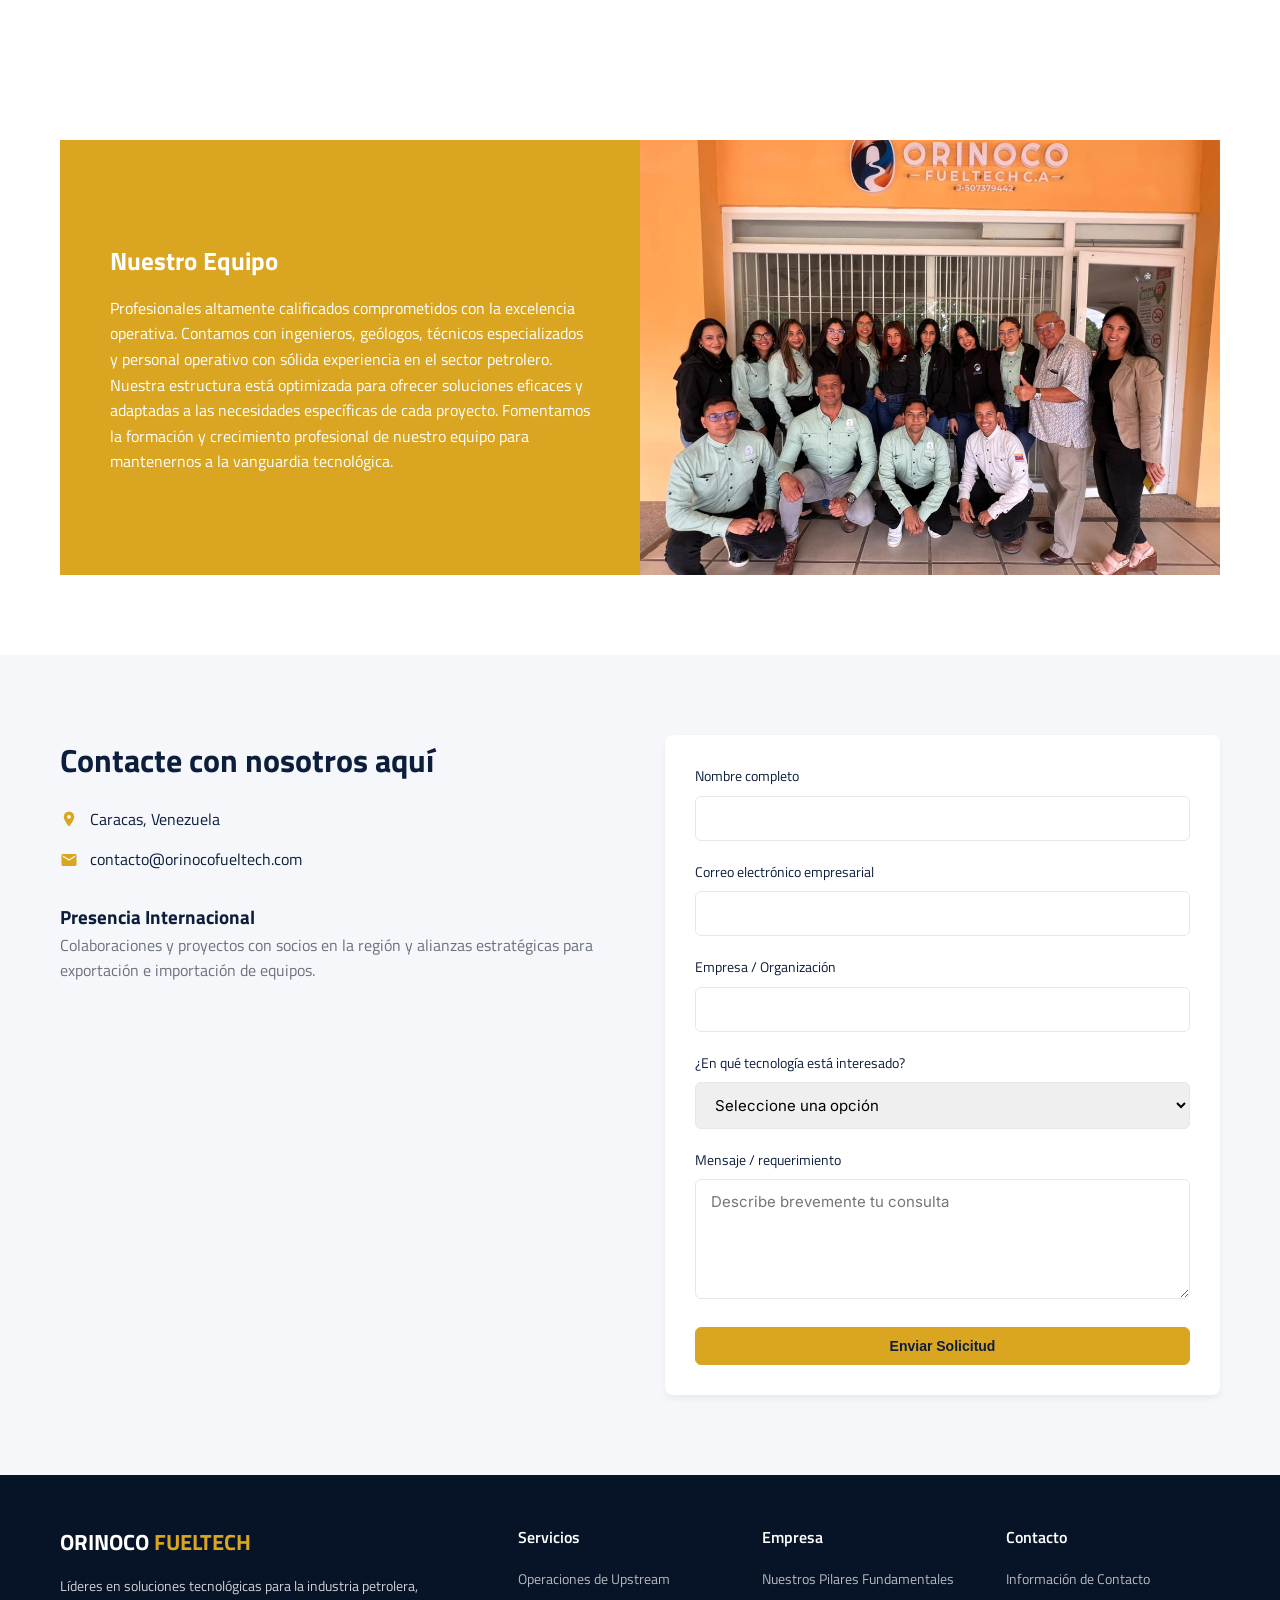
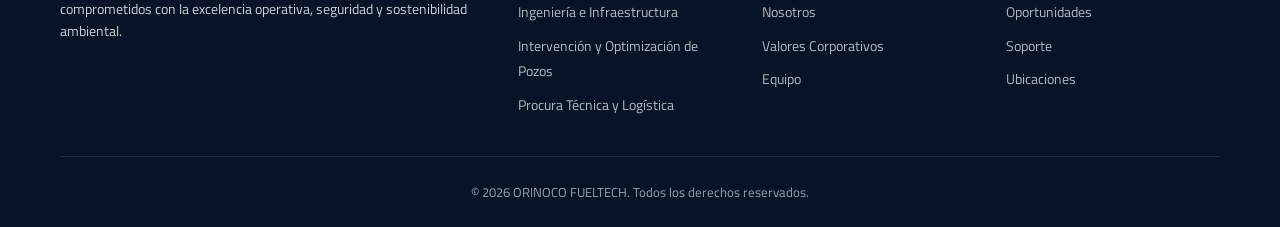
==== commit 00e3a38b: "Fotos reales talento local" ====
--- a/index.html
+++ b/index.html
@@ -4,7 +4,7 @@
 <head>
     <meta charset="UTF-8">
     <meta name="viewport" content="width=device-width, initial-scale=1.0">
-    <title>ORINOCO FUELTECH | Operaciones petroleras responsables con tecnología de vanguardia</title>
+    <title>ORINOCO FUELTECH</title>
     <link rel="preconnect" href="https://fonts.googleapis.com">
     <link rel="preconnect" href="https://fonts.gstatic.com" crossorigin>
     <link href="https://fonts.googleapis.com/css2?family=Inter:wght@300;400;500;600;700&display=swap" rel="stylesheet">
@@ -14,6 +14,7 @@
     <script src="https://unpkg.com/@lottiefiles/lottie-player@latest/dist/lottie-player.js"></script>
     <link rel="stylesheet" href="style.css">
     <link rel="stylesheet" href="https://cdnjs.cloudflare.com/ajax/libs/odometer.js/0.4.8/themes/odometer-theme-minimal.min.css">
+    <link rel="icon" type="image/svg+xml" href="img/orinoco tech circulo.svg">
 </head>
 
 <body>
@@ -84,7 +85,7 @@
                 </div>
                                 <div class="features__card-wrapper">
                     <div class="feature-card">
-                        <img src="img/local el tigre.jpeg" class="feature-card__img" alt="">
+                        <img src="img/teamOFT.jpeg" class="feature-card__img" alt="">
                         <h3>Talento Humano con Identidad Local</h3>
                         <p>Nuestra fuerza operativa reside en la capacidad y el compromiso del personal de El Tigre, estado Anzoátegui. Apostamos por el conocimiento técnico de nuestra gente, integrando talento local que conoce el territorio para liderar una operación eficiente y con sentido de pertenencia.</p>
                     </div>
@@ -362,7 +363,7 @@
                     para mantenernos a la
                     vanguardia tecnológica.</p>
             </div>
-            <img src="img/local el tigre.jpeg" alt="">
+            <img src="img/teamOFT.jpeg" alt="">
         </div>
     </section>
 
--- a/style.css
+++ b/style.css
@@ -409,7 +409,7 @@
 }
 
 .features__card-wrapper:nth-child(3) .feature-card__img {
-    object-position: 0 80%;
+    object-position: bottom;
 }
 
 /* CARRUSEL INFINITO LOGO*/
@@ -1374,6 +1374,9 @@
             MAX-WIDTH: 600px;
         margin: auto;
 }
+.contador .container {
+    flex-direction: column;
+}
 }
 
 /* Mobile Large */
